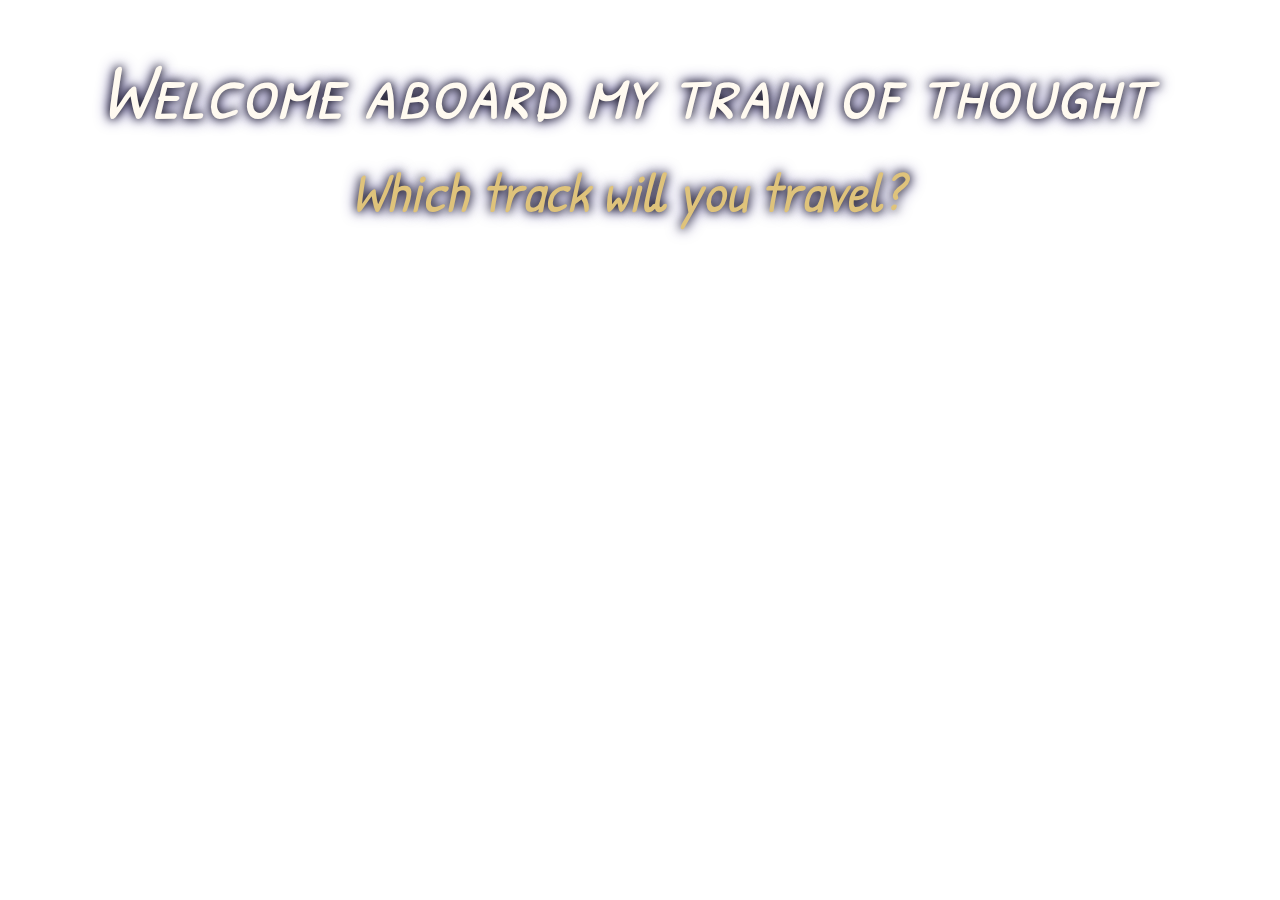
==== index.html @ f539650c "Add files from local client" ====
<!DOCTYPE html>
<html lang="en" dir="ltr">
    <head>
        <meta charset="utf-8">
        <meta name="contactKey" content="width=device-width, initial-scale=1.0">
        <meta http-equiv="Content-Security-Policy" content="upgrade-insecure-requests">
        <title> Welcome </title>
        <link rel="stylesheet" href="css/styles.css">
        <link rel="preconnect" href="https://fonts.googleapis.com">
        <link rel="preconnect" href="https://fonts.gstatic.com" crossorigin>
        <link href="https://fonts.googleapis.com/css2?family=Jaldi:wght@400;700&family=KoHo:ital,wght@0,400;0,500;0,600;1,400;1,500;1,600&family=Patrick+Hand&family=Patrick+Hand+SC&family=Rambla:ital,wght@0,400;0,700;1,400;1,700&display=swap" rel="stylesheet">
    </head>
    
    <body class="homePage">
        <div class="pagetitle">
            <div><h1 class="welcome patrick-hand-sc-regular"> Welcome aboard my train of thought</h1></div>
            <div><h2 class="welcomeSub patrick-hand-regular">Which track will you travel?</h2></div>
        </div>
        <div class="container">
            <div class="imgcard" id="art">
                <a href="art.html"><img class="desktop" src="images/homepage/dreamingsky_title1.jpg" alt="Dreaming Sky - Original art"></a>
                <a href="art.html"><img class="mobile" src="images/mobile/dreamingsky_title1_mobile.jpg" alt="Dreaming Sky - Original art"></a>
                <a href="art.html"><img class="desktop altimage" src="images/homepage/dreamingsky_title2.jpg" alt="Dreaming Sky - Original art-Alternate"></a>
            </div>
            <h1 class="cross">X</h1>
            <div class="imgcard" id="insp">
                <a href="poetry.html"><img class="desktop" src="images/homepage/aiming-to-be-great_title1.png" alt="Aiming to be Great-Original Art"></a>
                <a href="poetry.html"><img class="mobile" src="images/mobile/aiming-to-be-great_title1_mobile.jpg" alt="Aiming to be great - Original art"></a>
                <a href="poetry.html"><img class="desktop altimage" src="images/homepage/aiming-to-be-great_title2.png" alt="Aiming to be Great-Original Art-Alternate"></a>
            </div>
        </div>
        <div class="pagelinks">
            <table class="addlinks">
                <tr>
                    <td><a href="about.html">About</a></td>
                    <td><a href="contact.html">Contact</a></td>
                </tr>
            </table>
        </div>
         
    </body>
</html>
---- css/styles.css ----
/* Universal  Styles*/


                                                /******** Font Classes ********/

.koho-regular {                                 
    font-family: "KoHo", sans-serif;
    font-weight: 400;
    font-style: normal;
}
  
  
.koho-semibold-italic {                                 
    font-family: "KoHo", sans-serif;
    font-weight: 600;
    font-style: italic;
}
  
.rambla-regular {
    font-family: "Rambla", sans-serif;
    font-weight: 400;
    font-style: normal;
}
  
  
.rambla-regular-italic {
    font-family: "Rambla", sans-serif;
    font-weight: 400;
    font-style: italic;
}
  

.jaldi-regular {                                 
    font-family: "Jaldi", sans-serif;
    font-weight: 400;
    font-style: normal;
}
  

.patrick-hand-regular {                        
    font-family: "Patrick Hand", cursive;
    font-weight: 400;
    font-style: normal;
}
  
.patrick-hand-sc-regular {                        
    font-family: "Patrick Hand SC", cursive;
    font-weight: 400;
    font-style: normal;
}
  

                                                /******** Font Sizes ********/  


:root {
    --fs-xxl: 5rem;
    --fs-xl: 4rem;
    --fs-l: 3.5rem;
    --fs-500: 2rem;
    --fs-400: 1.5rem;
    --fs-300: 1.15rem;
    --fs-200: 1.025rem;
    --fs-100: 1rem;
}


                                            /******** Responsiveness / Media Queries ********/  


@media screen and (max-width: 275px) {
    .logo {
        display: none;
    }
}

@media screen and (max-width: 580px) {
    .dropDownMenu {
        left: 2rem;
        width: unset;
    }
    .aboutPage .portrait {
        width: 250px;
    }
}

@media screen and (max-width: 678px) {
    :root {
        --fs-xl: 3.5rem;
    }

    .poetryPage .carousel .list .item .content {
        padding-right: 0;

    }
    .introbody .namecard {
        width: 17.75em;
        height: 7.5em;
        position: absolute;
        bottom: -24.625em;
    }
    .homePage {
        padding-block: 15%;
    }
    .homePage .container {
        margin-block: 10%;
    }
}

@media screen and (max-width: 749px) {

    :root {
        --fs-l: 2rem;
        --fs-300: 1rem;
        
    }
    .homePage .container {
        display: block;
        text-align: center;
    }
    .homePage .imgcard {
        width: 300px;
        height: 240px;
    }

    .homePage .desktop {
        display: none;
    }
    .homePage .mobile {
        display: block;
    }
    .homePage .container h1 {
        position: relative;
        z-index: 5;
        margin-block: -45px;
        left: -2em;
    }
    .contentBox {
        margin: 7em auto;
        text-align: center;
    }
    .aboutPage .portrait {
        object-fit: contain;
    }
    .aboutPage .bio {
        margin: 7.5rem auto;
    }
    .aboutPage .actionButtonBox {
        margin: 0;
        padding: 0;
    }
    .aboutPage .container .actionButton {
        margin: 3rem;
    }
    .poetryPage .poem {
        display: block;
    }
    .poetryPage .poem .column1,
    .poetryPage .poem .column2 {
        width: 100%;
        padding: 0;
    }
    .poetryPage.thumbnail {
        transform: translateX(50px);
    }
    .contactPage .container {
        width: 80%;
    }
}

@media screen and (min-width: 750px) {
    .contactPage .container {
        width: 52%;
    }
}

@media screen and (max-width:992px) {
    .navbar .links{
        display: none;
    }

    .navbar .toggle_btn {
        display: block;
        position: absolute;
        right: 1em;
    }
    .logo {
        position: absolute;
        left: 1em;
    }
    .dropDownMenu{
        display: block;
    }
    .introbody .container {
        margin: 0;
        flex-direction: column;
    }
    .introbody .imghold {
        display: unset;
        width: unset;
        max-width: unset;
        margin: auto 0;
    }
    .introbody .keyhole img {
        margin: 30% auto;
    }
    .introbody .namecard {
        width: 17.75em;
        height: 7.5em;
        position: absolute;
        bottom: -18.625em;
    }
    .introbody .namecard img {
        width: 17.5em;
        height: 7em;
    }
    .artPage .swiper {
        width: 80%;
    }
}

@media screen and (min-width: 993px){

    .navbar .links {
        display: flex;
    }
    .navbar .toggle_btn {
        display: none;
    }
    .dropDownMenu {
        display: none;
    }
    .introbody .container {
        margin: 3.25em 0 0 0;
    }
}

@media screen and (max-width: 1140px) {
    .logo {
        font-size: var(--fs-300);
    }
    .aboutPage .container {
        flex-direction: column;
    }
    .aboutPage .bio {
        margin: 5% auto auto auto;
        text-align: center;
    }
    .aboutPage .actionButtonBox {
        margin: 5% 0;
        padding-block: unset;
    }
    .artPage .window {
        flex-direction: column;
        text-align: center;
        margin: -5em auto 0 auto;
    }
    .artPage .pageHeading {
        position: unset;
    }
    .artPage .swiper {
        margin: 0 auto;
    }
    .artPage .sidetext {
        position: static;
        color: white;
        width: 50%;
        right: 3%;
        top: 28.5%;
        font-size: var(--fs-400);
        margin: 10% auto 15% auto;
    }

}

@media screen and (min-width: 1140px) {
    .artPage .pageHeading {
        position: absolute;
        width: 15%;
        right: 3%;
        top: 13%;
    }
}


@media screen and (max-width: 1400px) {
    :root {
        --fs-500: 1.5rem;
        --fs-400: 1.15rem;
        --fs-300: 1rem;
    }
    .artPage .window {
        margin: 10% auto;
    }
}

@media screen and (min-width: 1400px) {
    .artPage .pageHeading {
        top: 6%;
    }
}


@media screen and (max-width: 1449px) {
    .homePage #insp img {
        animation: enterPage 0.5s 5s ease-in 1 forwards;
    }
    .hompage .cross {
        animation: enterPage 0.5s 3.5s ease-in 1 forwards;
    }
}

@media screen and (min-width: 1450px) {
    .homePage #art{
         animation: slideLeft 8s 3s linear 1 forwards;
    } 
    .homePage .cross {
         animation: enterPage 0.5s 7.3s linear 1 forwards;
    }
    .homePage #insp {
         position: absolute;
         animation: slideRight 4s 7.5s linear 1 forwards;
    } 
    .homePage #insp img {
         animation: enterPage 0.5s 7s ease-in 1 forwards;
    }
 }


                                                /******** Global Elements ********/  


html {
    height: 100%;
}


li {
    list-style: none;
}

 header {
    position: relative;
    padding: 0 2rem;
    backdrop-filter: blur(5px);
    box-shadow: inset 0 0 500px rgba(0, 0, 0, 0.1);
    z-index: 100;
}

.navbar {
    width: 57.5%;
    height: 50px;
    max-width: 1200px;
    margin: 0 auto;
    display: flex;
    align-items: center;
    justify-content: space-between;
    z-index: 100;
}

.logo {
    font-size: var(--fs-500);
    color: azure;
    display: flex;
    align-items: center;
    text-decoration: none;
}

.logo .key-logo {
    margin-right: 5px;
}

.navbar .links {
    gap: 2rem;
    text-shadow: 0 0 10px #000000, 0 0 15px #261b7f;
}

.navbar .toggle_btn {
    color:#ffc738;
    font-size: var(--fs-500);
    cursor: pointer;
}

.navlinks {
    font-size: var(--fs-400);
    text-decoration: none;
    color: #eee;

}

.navlinks:hover {
    color: #ffc738;
}

.active {
    color: #ffc738;
}

.dropDownMenu {
    position: absolute;
    right: 1em;
    top: 60px;
    height: 0;
    background: rgba(255,255,255,0.1);
    backdrop-filter: blur(15px);
    border-radius: 10px;
    overflow: hidden;
    transition: height .2s cubic-bezier(0.175, 0.885, 0.32, 1.275);
}

.dropDownMenu a {
    text-decoration: none;
}

.dropDownMenu.open {
    height: 195px;
}

.dropDownMenu li {
    padding: 0.75em;
    display: flex;
    align-items: center;
    justify-content: center;
}

.dropDownMenu .actionButton {
    width: 6em;
    height: 2em;
    font-size: var(--fs-100);
}

.actionButton {
    display: flex;
    width: 8em;
    height: 3em;
    border-radius: 50px;
    background: rgb(255 255 255 / 80%);
    border-top-color: #cecdcba6;
    border-right-color: #000000;
    border-bottom-color: #000000;
    border-left-color: #cecdcba6;
    font-size: var(--fs-300);
    color: black;
    font-weight: bold;
    justify-content: center;
    align-items: center;
}

.actionButton:hover {
    color: #fff;
    background-color: #ffc738;
    border-top-color: #ffe298;
    border-left-color: #ffe298;
}

body {
    display: flex;
    font-family: Verdana , Arial, sans-serif;
    flex-direction: column;
    min-height: 80vh;
    height: 100%;
}

.pageHeading {
    font-weight: 100;
    font-style: normal;
    font-size:var(--fs-l);
    color: white;
    margin: 5rem auto;
}

.container {
    display: flex;
    align-items: center;
    font-size: var(--fs-400);
    margin: auto;
    padding: 1.5em;
    color: azure;
    width: 100%;
    height: fit-content;
}

.contentBox {
    width: 55.5%;
    margin: 0 auto;
    padding: 0;
}

footer {
    background-color: rgb(0,0,30);
    color: #fff;
    width: 100%;
    min-height: 10vh;
    margin-top: auto;
    display: flex;
    align-items: flex-end;
    justify-content: space-between;
}

footer .resources {
    margin-block: 0.5em;
}

footer .footer-title {
    margin: 0;
}

footer .credits a{
    color: #f8f8f8;
    font-size: .9rem;
}


.footerLinks {
    display: flex;
    justify-content: end;
    padding-inline: 10px;
}

.socials {
    display: flex;
    padding: 0;
    gap: 15px;
}

.socials li img {
    background-color: #fff;
    height: 30px;
    width: 30px;
}


                                                /******** Home Page ********/  


.homePage {
    width: 98%;
    text-align: center;
    align-content: center;
    display: grid;
    background: url(../images/homepage/railwaySplit-shadow.png);
    background-repeat: no-repeat;
    background-position: center;
    background-attachment: fixed;
    background-size: cover;
    margin: 0;
}

.pagetitle {
    display: grid;
    text-align: center;
    color: aliceblue;
}

.welcome {
    margin: auto;
    font-size: var(--fs-xxl);
    color: floralwhite;
    text-shadow: 0 0 10px #000000, 0 0 15px #261b7f;
    font-weight: 500;
    font-style: italic;

}

.welcomeSub {
    margin-block: 10px;
    font-size: var(--fs-l);
    color: rgb(223 195 123);
    text-shadow: 0 0 10px #000000, 0 0 15px #261b7f;
    font-weight: 400;
    font-style: italic;
}

.homePage .container {
    position: relative;
    justify-content: space-around;
    width: 92%;
    height: 60vh;
}

.imgcard {
    width: 300px;
    height: 400px;
    position: relative;
    display: inline-block;
    transition-duration: 5ms;
}

.imgcard .altimage {
    display: none;
    position: absolute;
    top: 0;
    left: 0;
    z-index: 99;
    transition-duration: 5ms;
}

.imgcard:hover .altimage {
    display: inline-block;
}

@keyframes enterPage {
    0% {
        opacity: 0; 
    }
    100% {
        opacity: 1;
    }
}

.imgcard #art {
    height: 400px;
    width:300px;
    background: url("Project 4\images\WelcomePage\dreamingsky_title1.png");
}

#art {
    z-index: 3;
}

 #art img {
    opacity: 0;
    animation: enterPage 0.5s 2s ease-in 1 forwards;
}

@keyframes slideLeft {
    30%{
        transform: translateX(-147.85%);
    }
    90%{
        box-shadow: 20px -15px 20px 5px rgba(0,0,0,0);
        transform: translateX(-147.85%);
    }
    100% {
        box-shadow: 20px -15px 20px 5px rgba(0,0,0,0.6);
        transform: translateX(-147.85%);
    }
}

.homePage .cross {
    opacity: 0;
    font-size: var(--fs-xxl);
    color: #000000;
    position: absolute;
}

.imgcard #insp {
    height: 400px;
    width:300px;
    background: url("Project 4\images\WelcomePage\Aiming to be great_title1.png");
}

#insp {
    z-index: 2;
}

 #insp img {
    opacity: 0;
}

@keyframes slideRight {
    50%{
        transform: translateX(147.85%)
    }
    75% {
        box-shadow: -20px -15px 20px 5px rgba(0,0,0,0.0);
        transform: translateX(147.85%);
    }
    100% {
        box-shadow: -20px -15px 20px 5px rgba(0,0,0,0.6);
        transform: translateX(147.85%);
    }
}

.addlinks {
    opacity: 0;
    display: flex;
    justify-content: center;
    font-size: var(--fs-500);
    animation: enterPage 1s 10s ease-in 1 forwards;
}

.addlinks tr {
    display: flex;
    gap: 20px;
}

.addlinks a {
    text-shadow: 0 0 10px rgb(0,0,0);
    color: azure;
}

.addlinks a:hover {
    color: #ffc738;
}

.mobile {
    display: none;
}

                                                /******** Art Gallery ********/  


.artPage {
    margin: 0;
    box-sizing: border-box;
    background: url(../images/art/bgimage.jpeg);
    background-color: #2d3234;
    background-repeat: no-repeat;
    background-position: center;
    background-attachment: fixed;
    background-size: cover;
}
 
.window {
    display: flex;
    justify-content: center;
    width: 100%;
    margin: 1em auto;
}
 
.swiper{
    width: 55%;
    height: -webkit-fill-available;
    margin: 2em auto;
}
 
.swiper-slide {
    flex-shrink: 0;
    height: 100%;
    position: relative;
    transition-property: transform;
    overflow: hidden;
}
 
.swiper-slide img {
    width: inherit;
    height: inherit;
    object-fit: contain;
}
 
.sidetext {
    position: absolute;
    color: white;
    width: 15%;
    right: 3%;
    bottom: 24.5%;
    font-size: var(--fs-300);
}
                                                

                                                /******** About Page ********/  


.aboutPage {
    margin: 0;
    box-sizing: border-box;
    background: url(../images/about/officeplaza-bg.jpg);
    background-color: #2d3234;
    background-repeat: no-repeat;
    background-position: center;
    background-attachment: fixed;
    background-size: cover;
}

.aboutPage .contentBox {
    width: 55.5%;
    margin: 0 auto 10%;
    padding: 0;
}

.aboutPage .container {
    border: 1px solid;
    padding: 1em;
}

.infoColumn {
    display: flex;
    flex-direction: column;
}

.bio {
    margin: 0 auto auto 15%;
    box-shadow: inset 0 300px 150px 0 rgba(0,0,0,0.35);
    height: 286px;
    overflow: auto;
}

.bio::-webkit-scrollbar {
    width: .5em;
}

.bio::-webkit-scrollbar-track {
    background: rgba(255, 255, 255, 0);
    margin-block: 0.5em;
    border: .1em solid transparent;
    background-clip: content-box;
}

.bio::-webkit-scrollbar-thumb {
    background: transparent;
    border-radius: 100vw;
}

.bio:hover::-webkit-scrollbar-thumb {
    background: rgba(255, 255, 255,.6);
}

.bio p {
    color: white;
    margin: 0 0 auto 0;
    font-size: var(--fs-300);}

.actionButtonBox {
    margin: 5% 0 0 9%;
    display: flex;
    justify-content: center;
    padding-block: 15% 5%;
}

.actionButtonBox a {
    text-decoration: none;
}
                                                
                                                


                                                /******** Contact Page ********/ 


.contactPage {
    margin: 0;
    box-sizing: border-box;
    background: url(../images/contact/miamiskyline-dark.jpg);
    background-color: #2d3234;
    background-repeat: no-repeat;
    background-position: center;
    background-attachment: fixed;
    background-size: cover;
}

.contactPage .container {
    border: 1px solid;
    align-items: unset;
    margin-bottom: 5%;
    justify-content: center;
}

.contactPage .container h2 {
    display: flex;
    justify-content: flex-end;
}

.businessCard {
    width: max-content;
    background-color: rgb(255,255,255,0.15);
    font-size: var(--fs-100);
    display: flex;
    padding: 1em;
    justify-content: space-between;
}

.businessCard li {
    margin-block: 10%
}

#final-li {
    margin-block: 10% 5%;
}

.inquiry {
    font-weight: 550;
}

.adColumn {
    width: 50%;
    border-right: 1px solid black;
}

.headline {
    font-weight: 600;
    padding-left: .625rem;
    font-size: var(--fs-400);
    margin-block: 5% 11%;
}

.services {
    padding: 0 .625rem;
    text-shadow: 0 0 10px rgba(0,0,0,.8);
}

.actionbox-holder {
        padding-inline: 10px;
        background-color: rgb(223 195 123 / 50%);
        padding-block: 10px;
        width: 85%;
}


.actionbox p {
    margin: 0;
    font-size: var(--fs-300);
}

.actionbox h4 {
    margin: 0;
    font-weight: 100;
}

.actionbox a {
    color: #000;
    font-weight: bold;
}

.contactColumn {
    height: 100%;
    align-self: center;
    display: flex;
    flex-direction: column;
    justify-content: space-between;
    width: min-content;
}

.contactMethods {
    padding-left: 25px;
}

.form-box {
    display: flex;
    justify-content: end;
    width: 100%;
}

.form-container {
    width: 100%;
}

.contact-form {
    display: flex;
    flex-direction: column;
    align-items: end;
}

.contact-inputs {
    margin-top: 1.5em;
}

.contact-submitbtn {
    margin-top: -22px;
}

.contactMethods ul {
    padding: 0;
    text-align: end;
    text-shadow: 0 0 10px rgba(0,0,0,.8);
    font-size: var(--fs-300);
}
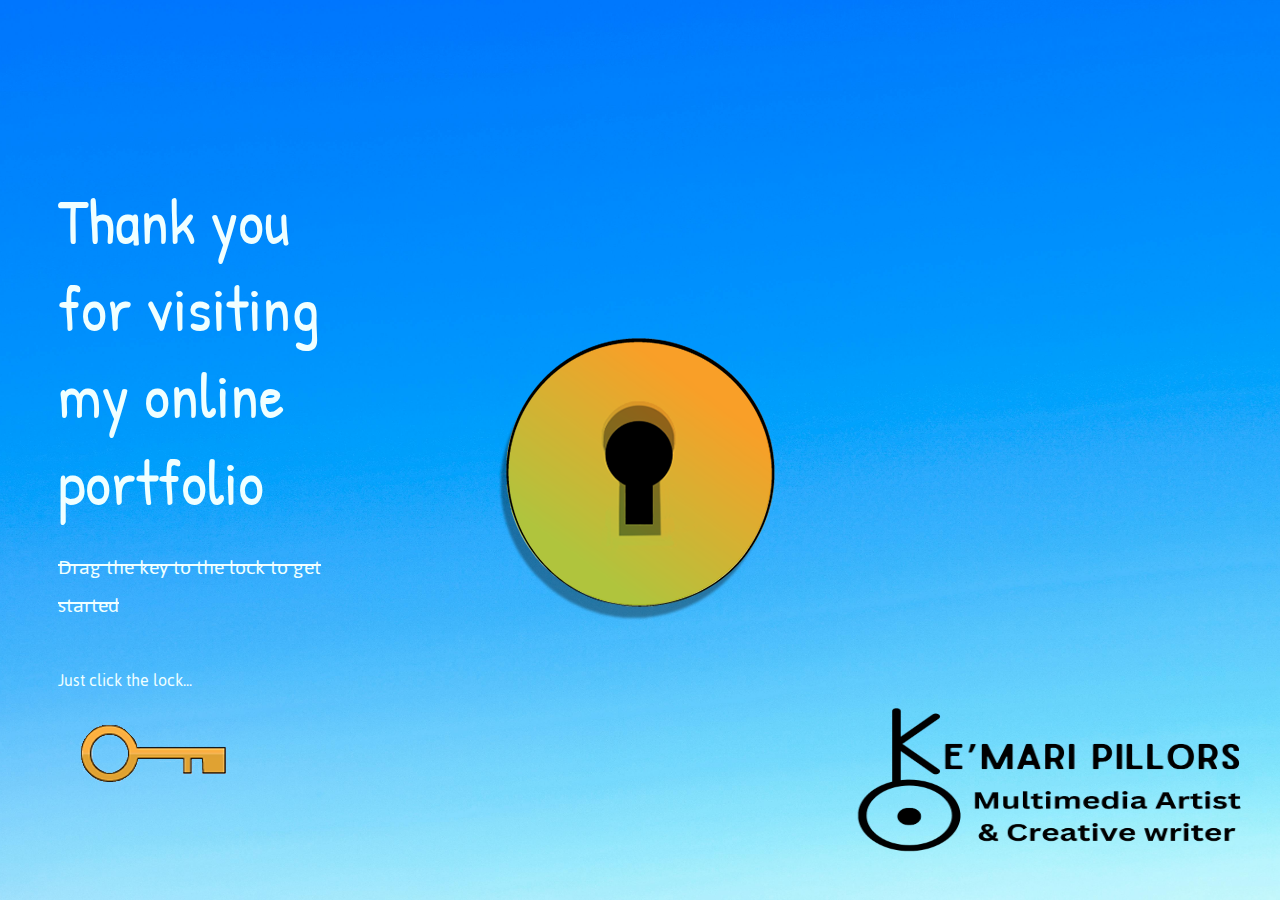
==== commit 41209796: "Update html files" ====
--- a/index.html
+++ b/index.html
@@ -4,39 +4,31 @@
         <meta charset="utf-8">
         <meta name="contactKey" content="width=device-width, initial-scale=1.0">
         <meta http-equiv="Content-Security-Policy" content="upgrade-insecure-requests">
-        <title> Welcome </title>
+        <title>Peek Inside👁️</title>
         <link rel="stylesheet" href="css/styles.css">
+        <link rel="stylesheet" href="css/intro.css">
         <link rel="preconnect" href="https://fonts.googleapis.com">
         <link rel="preconnect" href="https://fonts.gstatic.com" crossorigin>
         <link href="https://fonts.googleapis.com/css2?family=Jaldi:wght@400;700&family=KoHo:ital,wght@0,400;0,500;0,600;1,400;1,500;1,600&family=Patrick+Hand&family=Patrick+Hand+SC&family=Rambla:ital,wght@0,400;0,700;1,400;1,700&display=swap" rel="stylesheet">
     </head>
     
-    <body class="homePage">
-        <div class="pagetitle">
-            <div><h1 class="welcome patrick-hand-sc-regular"> Welcome aboard my train of thought</h1></div>
-            <div><h2 class="welcomeSub patrick-hand-regular">Which track will you travel?</h2></div>
+    <body class="introbody">
+        <div class="container">
+            <div class="imghold">
+                <h1 class="introheadline patrick-hand-regular">Thank you for visiting my online portfolio</h1>
+                <h3 class="introsubline jaldi-regular">Drag the key to the lock to get started</h3>
+                <p class="temp-msg jaldi-regular">Just click the lock... <br></p>
+                <div><img class= "decoy" src="images/intro/outlined-key.png" alt="a-key"></div>
+            </div>
+            <a class="keyhole" href="home.html"><img class="introbgimg" src="images/intro/keyhole-graphic.png" alt="keyhole"></a>
+            <div style="min-width: 25%;"></div>
         </div>
-        <div class="container">
-            <div class="imgcard" id="art">
-                <a href="art.html"><img class="desktop" src="images/homepage/dreamingsky_title1.jpg" alt="Dreaming Sky - Original art"></a>
-                <a href="art.html"><img class="mobile" src="images/mobile/dreamingsky_title1_mobile.jpg" alt="Dreaming Sky - Original art"></a>
-                <a href="art.html"><img class="desktop altimage" src="images/homepage/dreamingsky_title2.jpg" alt="Dreaming Sky - Original art-Alternate"></a>
-            </div>
-            <h1 class="cross">X</h1>
-            <div class="imgcard" id="insp">
-                <a href="poetry.html"><img class="desktop" src="images/homepage/aiming-to-be-great_title1.png" alt="Aiming to be Great-Original Art"></a>
-                <a href="poetry.html"><img class="mobile" src="images/mobile/aiming-to-be-great_title1_mobile.jpg" alt="Aiming to be great - Original art"></a>
-                <a href="poetry.html"><img class="desktop altimage" src="images/homepage/aiming-to-be-great_title2.png" alt="Aiming to be Great-Original Art-Alternate"></a>
+        <div class="namecard-container">
+            <div class="namecard">
+                <img class="name" src="images/intro/kppics/name-frame.png" alt="KeMari-Pillors-multimedia-artist-and-creative-writer">
+                <img class="key" src="images/intro/kppics/key-k.png" alt="Key">
             </div>
         </div>
-        <div class="pagelinks">
-            <table class="addlinks">
-                <tr>
-                    <td><a href="about.html">About</a></td>
-                    <td><a href="contact.html">Contact</a></td>
-                </tr>
-            </table>
-        </div>
-         
     </body>
-</html>+</html>
+
--- a/css/styles.css
+++ b/css/styles.css
@@ -1,958 +1,958 @@
-
-                                                            /* Universal  Styles*/
-
-
-                                                /******** Font Classes ********/
-
-.koho-regular {                                 
-    font-family: "KoHo", sans-serif;
-    font-weight: 400;
-    font-style: normal;
-}
-  
-  
-.koho-semibold-italic {                                 
-    font-family: "KoHo", sans-serif;
-    font-weight: 600;
-    font-style: italic;
-}
-  
-.rambla-regular {
-    font-family: "Rambla", sans-serif;
-    font-weight: 400;
-    font-style: normal;
-}
-  
-  
-.rambla-regular-italic {
-    font-family: "Rambla", sans-serif;
-    font-weight: 400;
-    font-style: italic;
-}
-  
-
-.jaldi-regular {                                 
-    font-family: "Jaldi", sans-serif;
-    font-weight: 400;
-    font-style: normal;
-}
-  
-
-.patrick-hand-regular {                        
-    font-family: "Patrick Hand", cursive;
-    font-weight: 400;
-    font-style: normal;
-}
-  
-.patrick-hand-sc-regular {                        
-    font-family: "Patrick Hand SC", cursive;
-    font-weight: 400;
-    font-style: normal;
-}
-  
-
-                                                /******** Font Sizes ********/  
-
-
-:root {
-    --fs-xxl: 5rem;
-    --fs-xl: 4rem;
-    --fs-l: 3.5rem;
-    --fs-500: 2rem;
-    --fs-400: 1.5rem;
-    --fs-300: 1.15rem;
-    --fs-200: 1.025rem;
-    --fs-100: 1rem;
-}
-
-
-                                            /******** Responsiveness / Media Queries ********/  
-
-
-@media screen and (max-width: 275px) {
-    .logo {
-        display: none;
-    }
-}
-
-@media screen and (max-width: 580px) {
-    .dropDownMenu {
-        left: 2rem;
-        width: unset;
-    }
-    .aboutPage .portrait {
-        width: 250px;
-    }
-}
-
-@media screen and (max-width: 678px) {
-    :root {
-        --fs-xl: 3.5rem;
-    }
-
-    .poetryPage .carousel .list .item .content {
-        padding-right: 0;
-
-    }
-    .introbody .namecard {
-        width: 17.75em;
-        height: 7.5em;
-        position: absolute;
-        bottom: -24.625em;
-    }
-    .homePage {
-        padding-block: 15%;
-    }
-    .homePage .container {
-        margin-block: 10%;
-    }
-}
-
-@media screen and (max-width: 749px) {
-
-    :root {
-        --fs-l: 2rem;
-        --fs-300: 1rem;
-        
-    }
-    .homePage .container {
-        display: block;
-        text-align: center;
-    }
-    .homePage .imgcard {
-        width: 300px;
-        height: 240px;
-    }
-
-    .homePage .desktop {
-        display: none;
-    }
-    .homePage .mobile {
-        display: block;
-    }
-    .homePage .container h1 {
-        position: relative;
-        z-index: 5;
-        margin-block: -45px;
-        left: -2em;
-    }
-    .contentBox {
-        margin: 7em auto;
-        text-align: center;
-    }
-    .aboutPage .portrait {
-        object-fit: contain;
-    }
-    .aboutPage .bio {
-        margin: 7.5rem auto;
-    }
-    .aboutPage .actionButtonBox {
-        margin: 0;
-        padding: 0;
-    }
-    .aboutPage .container .actionButton {
-        margin: 3rem;
-    }
-    .poetryPage .poem {
-        display: block;
-    }
-    .poetryPage .poem .column1,
-    .poetryPage .poem .column2 {
-        width: 100%;
-        padding: 0;
-    }
-    .poetryPage.thumbnail {
-        transform: translateX(50px);
-    }
-    .contactPage .container {
-        width: 80%;
-    }
-}
-
-@media screen and (min-width: 750px) {
-    .contactPage .container {
-        width: 52%;
-    }
-}
-
-@media screen and (max-width:992px) {
-    .navbar .links{
-        display: none;
-    }
-
-    .navbar .toggle_btn {
-        display: block;
-        position: absolute;
-        right: 1em;
-    }
-    .logo {
-        position: absolute;
-        left: 1em;
-    }
-    .dropDownMenu{
-        display: block;
-    }
-    .introbody .container {
-        margin: 0;
-        flex-direction: column;
-    }
-    .introbody .imghold {
-        display: unset;
-        width: unset;
-        max-width: unset;
-        margin: auto 0;
-    }
-    .introbody .keyhole img {
-        margin: 30% auto;
-    }
-    .introbody .namecard {
-        width: 17.75em;
-        height: 7.5em;
-        position: absolute;
-        bottom: -18.625em;
-    }
-    .introbody .namecard img {
-        width: 17.5em;
-        height: 7em;
-    }
-    .artPage .swiper {
-        width: 80%;
-    }
-}
-
-@media screen and (min-width: 993px){
-
-    .navbar .links {
-        display: flex;
-    }
-    .navbar .toggle_btn {
-        display: none;
-    }
-    .dropDownMenu {
-        display: none;
-    }
-    .introbody .container {
-        margin: 3.25em 0 0 0;
-    }
-}
-
-@media screen and (max-width: 1140px) {
-    .logo {
-        font-size: var(--fs-300);
-    }
-    .aboutPage .container {
-        flex-direction: column;
-    }
-    .aboutPage .bio {
-        margin: 5% auto auto auto;
-        text-align: center;
-    }
-    .aboutPage .actionButtonBox {
-        margin: 5% 0;
-        padding-block: unset;
-    }
-    .artPage .window {
-        flex-direction: column;
-        text-align: center;
-        margin: -5em auto 0 auto;
-    }
-    .artPage .pageHeading {
-        position: unset;
-    }
-    .artPage .swiper {
-        margin: 0 auto;
-    }
-    .artPage .sidetext {
-        position: static;
-        color: white;
-        width: 50%;
-        right: 3%;
-        top: 28.5%;
-        font-size: var(--fs-400);
-        margin: 10% auto 15% auto;
-    }
-
-}
-
-@media screen and (min-width: 1140px) {
-    .artPage .pageHeading {
-        position: absolute;
-        width: 15%;
-        right: 3%;
-        top: 13%;
-    }
-}
-
-
-@media screen and (max-width: 1400px) {
-    :root {
-        --fs-500: 1.5rem;
-        --fs-400: 1.15rem;
-        --fs-300: 1rem;
-    }
-    .artPage .window {
-        margin: 10% auto;
-    }
-}
-
-@media screen and (min-width: 1400px) {
-    .artPage .pageHeading {
-        top: 6%;
-    }
-}
-
-
-@media screen and (max-width: 1449px) {
-    .homePage #insp img {
-        animation: enterPage 0.5s 5s ease-in 1 forwards;
-    }
-    .hompage .cross {
-        animation: enterPage 0.5s 3.5s ease-in 1 forwards;
-    }
-}
-
-@media screen and (min-width: 1450px) {
-    .homePage #art{
-         animation: slideLeft 8s 3s linear 1 forwards;
-    } 
-    .homePage .cross {
-         animation: enterPage 0.5s 7.3s linear 1 forwards;
-    }
-    .homePage #insp {
-         position: absolute;
-         animation: slideRight 4s 7.5s linear 1 forwards;
-    } 
-    .homePage #insp img {
-         animation: enterPage 0.5s 7s ease-in 1 forwards;
-    }
- }
-
-
-                                                /******** Global Elements ********/  
-
-
-html {
-    height: 100%;
-}
-
-
-li {
-    list-style: none;
-}
-
- header {
-    position: relative;
-    padding: 0 2rem;
-    backdrop-filter: blur(5px);
-    box-shadow: inset 0 0 500px rgba(0, 0, 0, 0.1);
-    z-index: 100;
-}
-
-.navbar {
-    width: 57.5%;
-    height: 50px;
-    max-width: 1200px;
-    margin: 0 auto;
-    display: flex;
-    align-items: center;
-    justify-content: space-between;
-    z-index: 100;
-}
-
-.logo {
-    font-size: var(--fs-500);
-    color: azure;
-    display: flex;
-    align-items: center;
-    text-decoration: none;
-}
-
-.logo .key-logo {
-    margin-right: 5px;
-}
-
-.navbar .links {
-    gap: 2rem;
-    text-shadow: 0 0 10px #000000, 0 0 15px #261b7f;
-}
-
-.navbar .toggle_btn {
-    color:#ffc738;
-    font-size: var(--fs-500);
-    cursor: pointer;
-}
-
-.navlinks {
-    font-size: var(--fs-400);
-    text-decoration: none;
-    color: #eee;
-
-}
-
-.navlinks:hover {
-    color: #ffc738;
-}
-
-.active {
-    color: #ffc738;
-}
-
-.dropDownMenu {
-    position: absolute;
-    right: 1em;
-    top: 60px;
-    height: 0;
-    background: rgba(255,255,255,0.1);
-    backdrop-filter: blur(15px);
-    border-radius: 10px;
-    overflow: hidden;
-    transition: height .2s cubic-bezier(0.175, 0.885, 0.32, 1.275);
-}
-
-.dropDownMenu a {
-    text-decoration: none;
-}
-
-.dropDownMenu.open {
-    height: 195px;
-}
-
-.dropDownMenu li {
-    padding: 0.75em;
-    display: flex;
-    align-items: center;
-    justify-content: center;
-}
-
-.dropDownMenu .actionButton {
-    width: 6em;
-    height: 2em;
-    font-size: var(--fs-100);
-}
-
-.actionButton {
-    display: flex;
-    width: 8em;
-    height: 3em;
-    border-radius: 50px;
-    background: rgb(255 255 255 / 80%);
-    border-top-color: #cecdcba6;
-    border-right-color: #000000;
-    border-bottom-color: #000000;
-    border-left-color: #cecdcba6;
-    font-size: var(--fs-300);
-    color: black;
-    font-weight: bold;
-    justify-content: center;
-    align-items: center;
-}
-
-.actionButton:hover {
-    color: #fff;
-    background-color: #ffc738;
-    border-top-color: #ffe298;
-    border-left-color: #ffe298;
-}
-
-body {
-    display: flex;
-    font-family: Verdana , Arial, sans-serif;
-    flex-direction: column;
-    min-height: 80vh;
-    height: 100%;
-}
-
-.pageHeading {
-    font-weight: 100;
-    font-style: normal;
-    font-size:var(--fs-l);
-    color: white;
-    margin: 5rem auto;
-}
-
-.container {
-    display: flex;
-    align-items: center;
-    font-size: var(--fs-400);
-    margin: auto;
-    padding: 1.5em;
-    color: azure;
-    width: 100%;
-    height: fit-content;
-}
-
-.contentBox {
-    width: 55.5%;
-    margin: 0 auto;
-    padding: 0;
-}
-
-footer {
-    background-color: rgb(0,0,30);
-    color: #fff;
-    width: 100%;
-    min-height: 10vh;
-    margin-top: auto;
-    display: flex;
-    align-items: flex-end;
-    justify-content: space-between;
-}
-
-footer .resources {
-    margin-block: 0.5em;
-}
-
-footer .footer-title {
-    margin: 0;
-}
-
-footer .credits a{
-    color: #f8f8f8;
-    font-size: .9rem;
-}
-
-
-.footerLinks {
-    display: flex;
-    justify-content: end;
-    padding-inline: 10px;
-}
-
-.socials {
-    display: flex;
-    padding: 0;
-    gap: 15px;
-}
-
-.socials li img {
-    background-color: #fff;
-    height: 30px;
-    width: 30px;
-}
-
-
-                                                /******** Home Page ********/  
-
-
-.homePage {
-    width: 98%;
-    text-align: center;
-    align-content: center;
-    display: grid;
-    background: url(../images/homepage/railwaySplit-shadow.png);
-    background-repeat: no-repeat;
-    background-position: center;
-    background-attachment: fixed;
-    background-size: cover;
-    margin: 0;
-}
-
-.pagetitle {
-    display: grid;
-    text-align: center;
-    color: aliceblue;
-}
-
-.welcome {
-    margin: auto;
-    font-size: var(--fs-xxl);
-    color: floralwhite;
-    text-shadow: 0 0 10px #000000, 0 0 15px #261b7f;
-    font-weight: 500;
-    font-style: italic;
-
-}
-
-.welcomeSub {
-    margin-block: 10px;
-    font-size: var(--fs-l);
-    color: rgb(223 195 123);
-    text-shadow: 0 0 10px #000000, 0 0 15px #261b7f;
-    font-weight: 400;
-    font-style: italic;
-}
-
-.homePage .container {
-    position: relative;
-    justify-content: space-around;
-    width: 92%;
-    height: 60vh;
-}
-
-.imgcard {
-    width: 300px;
-    height: 400px;
-    position: relative;
-    display: inline-block;
-    transition-duration: 5ms;
-}
-
-.imgcard .altimage {
-    display: none;
-    position: absolute;
-    top: 0;
-    left: 0;
-    z-index: 99;
-    transition-duration: 5ms;
-}
-
-.imgcard:hover .altimage {
-    display: inline-block;
-}
-
-@keyframes enterPage {
-    0% {
-        opacity: 0; 
-    }
-    100% {
-        opacity: 1;
-    }
-}
-
-.imgcard #art {
-    height: 400px;
-    width:300px;
-    background: url("Project 4\images\WelcomePage\dreamingsky_title1.png");
-}
-
-#art {
-    z-index: 3;
-}
-
- #art img {
-    opacity: 0;
-    animation: enterPage 0.5s 2s ease-in 1 forwards;
-}
-
-@keyframes slideLeft {
-    30%{
-        transform: translateX(-147.85%);
-    }
-    90%{
-        box-shadow: 20px -15px 20px 5px rgba(0,0,0,0);
-        transform: translateX(-147.85%);
-    }
-    100% {
-        box-shadow: 20px -15px 20px 5px rgba(0,0,0,0.6);
-        transform: translateX(-147.85%);
-    }
-}
-
-.homePage .cross {
-    opacity: 0;
-    font-size: var(--fs-xxl);
-    color: #000000;
-    position: absolute;
-}
-
-.imgcard #insp {
-    height: 400px;
-    width:300px;
-    background: url("Project 4\images\WelcomePage\Aiming to be great_title1.png");
-}
-
-#insp {
-    z-index: 2;
-}
-
- #insp img {
-    opacity: 0;
-}
-
-@keyframes slideRight {
-    50%{
-        transform: translateX(147.85%)
-    }
-    75% {
-        box-shadow: -20px -15px 20px 5px rgba(0,0,0,0.0);
-        transform: translateX(147.85%);
-    }
-    100% {
-        box-shadow: -20px -15px 20px 5px rgba(0,0,0,0.6);
-        transform: translateX(147.85%);
-    }
-}
-
-.addlinks {
-    opacity: 0;
-    display: flex;
-    justify-content: center;
-    font-size: var(--fs-500);
-    animation: enterPage 1s 10s ease-in 1 forwards;
-}
-
-.addlinks tr {
-    display: flex;
-    gap: 20px;
-}
-
-.addlinks a {
-    text-shadow: 0 0 10px rgb(0,0,0);
-    color: azure;
-}
-
-.addlinks a:hover {
-    color: #ffc738;
-}
-
-.mobile {
-    display: none;
-}
-
-                                                /******** Art Gallery ********/  
-
-
-.artPage {
-    margin: 0;
-    box-sizing: border-box;
-    background: url(../images/art/bgimage.jpeg);
-    background-color: #2d3234;
-    background-repeat: no-repeat;
-    background-position: center;
-    background-attachment: fixed;
-    background-size: cover;
-}
- 
-.window {
-    display: flex;
-    justify-content: center;
-    width: 100%;
-    margin: 1em auto;
-}
- 
-.swiper{
-    width: 55%;
-    height: -webkit-fill-available;
-    margin: 2em auto;
-}
- 
-.swiper-slide {
-    flex-shrink: 0;
-    height: 100%;
-    position: relative;
-    transition-property: transform;
-    overflow: hidden;
-}
- 
-.swiper-slide img {
-    width: inherit;
-    height: inherit;
-    object-fit: contain;
-}
- 
-.sidetext {
-    position: absolute;
-    color: white;
-    width: 15%;
-    right: 3%;
-    bottom: 24.5%;
-    font-size: var(--fs-300);
-}
-                                                
-
-                                                /******** About Page ********/  
-
-
-.aboutPage {
-    margin: 0;
-    box-sizing: border-box;
-    background: url(../images/about/officeplaza-bg.jpg);
-    background-color: #2d3234;
-    background-repeat: no-repeat;
-    background-position: center;
-    background-attachment: fixed;
-    background-size: cover;
-}
-
-.aboutPage .contentBox {
-    width: 55.5%;
-    margin: 0 auto 10%;
-    padding: 0;
-}
-
-.aboutPage .container {
-    border: 1px solid;
-    padding: 1em;
-}
-
-.infoColumn {
-    display: flex;
-    flex-direction: column;
-}
-
-.bio {
-    margin: 0 auto auto 15%;
-    box-shadow: inset 0 300px 150px 0 rgba(0,0,0,0.35);
-    height: 286px;
-    overflow: auto;
-}
-
-.bio::-webkit-scrollbar {
-    width: .5em;
-}
-
-.bio::-webkit-scrollbar-track {
-    background: rgba(255, 255, 255, 0);
-    margin-block: 0.5em;
-    border: .1em solid transparent;
-    background-clip: content-box;
-}
-
-.bio::-webkit-scrollbar-thumb {
-    background: transparent;
-    border-radius: 100vw;
-}
-
-.bio:hover::-webkit-scrollbar-thumb {
-    background: rgba(255, 255, 255,.6);
-}
-
-.bio p {
-    color: white;
-    margin: 0 0 auto 0;
-    font-size: var(--fs-300);}
-
-.actionButtonBox {
-    margin: 5% 0 0 9%;
-    display: flex;
-    justify-content: center;
-    padding-block: 15% 5%;
-}
-
-.actionButtonBox a {
-    text-decoration: none;
-}
-                                                
-                                                
-
-
-                                                /******** Contact Page ********/ 
-
-
-.contactPage {
-    margin: 0;
-    box-sizing: border-box;
-    background: url(../images/contact/miamiskyline-dark.jpg);
-    background-color: #2d3234;
-    background-repeat: no-repeat;
-    background-position: center;
-    background-attachment: fixed;
-    background-size: cover;
-}
-
-.contactPage .container {
-    border: 1px solid;
-    align-items: unset;
-    margin-bottom: 5%;
-    justify-content: center;
-}
-
-.contactPage .container h2 {
-    display: flex;
-    justify-content: flex-end;
-}
-
-.businessCard {
-    width: max-content;
-    background-color: rgb(255,255,255,0.15);
-    font-size: var(--fs-100);
-    display: flex;
-    padding: 1em;
-    justify-content: space-between;
-}
-
-.businessCard li {
-    margin-block: 10%
-}
-
-#final-li {
-    margin-block: 10% 5%;
-}
-
-.inquiry {
-    font-weight: 550;
-}
-
-.adColumn {
-    width: 50%;
-    border-right: 1px solid black;
-}
-
-.headline {
-    font-weight: 600;
-    padding-left: .625rem;
-    font-size: var(--fs-400);
-    margin-block: 5% 11%;
-}
-
-.services {
-    padding: 0 .625rem;
-    text-shadow: 0 0 10px rgba(0,0,0,.8);
-}
-
-.actionbox-holder {
-        padding-inline: 10px;
-        background-color: rgb(223 195 123 / 50%);
-        padding-block: 10px;
-        width: 85%;
-}
-
-
-.actionbox p {
-    margin: 0;
-    font-size: var(--fs-300);
-}
-
-.actionbox h4 {
-    margin: 0;
-    font-weight: 100;
-}
-
-.actionbox a {
-    color: #000;
-    font-weight: bold;
-}
-
-.contactColumn {
-    height: 100%;
-    align-self: center;
-    display: flex;
-    flex-direction: column;
-    justify-content: space-between;
-    width: min-content;
-}
-
-.contactMethods {
-    padding-left: 25px;
-}
-
-.form-box {
-    display: flex;
-    justify-content: end;
-    width: 100%;
-}
-
-.form-container {
-    width: 100%;
-}
-
-.contact-form {
-    display: flex;
-    flex-direction: column;
-    align-items: end;
-}
-
-.contact-inputs {
-    margin-top: 1.5em;
-}
-
-.contact-submitbtn {
-    margin-top: -22px;
-}
-
-.contactMethods ul {
-    padding: 0;
-    text-align: end;
-    text-shadow: 0 0 10px rgba(0,0,0,.8);
-    font-size: var(--fs-300);
+
+                                                            /* Universal  Styles*/
+
+
+                                                /******** Font Classes ********/
+
+.koho-regular {                                 
+    font-family: "KoHo", sans-serif;
+    font-weight: 400;
+    font-style: normal;
+}
+  
+  
+.koho-semibold-italic {                                 
+    font-family: "KoHo", sans-serif;
+    font-weight: 600;
+    font-style: italic;
+}
+  
+.rambla-regular {
+    font-family: "Rambla", sans-serif;
+    font-weight: 400;
+    font-style: normal;
+}
+  
+  
+.rambla-regular-italic {
+    font-family: "Rambla", sans-serif;
+    font-weight: 400;
+    font-style: italic;
+}
+  
+
+.jaldi-regular {                                 
+    font-family: "Jaldi", sans-serif;
+    font-weight: 400;
+    font-style: normal;
+}
+  
+
+.patrick-hand-regular {                        
+    font-family: "Patrick Hand", cursive;
+    font-weight: 400;
+    font-style: normal;
+}
+  
+.patrick-hand-sc-regular {                        
+    font-family: "Patrick Hand SC", cursive;
+    font-weight: 400;
+    font-style: normal;
+}
+  
+
+                                                /******** Font Sizes ********/  
+
+
+:root {
+    --fs-xxl: 5rem;
+    --fs-xl: 4rem;
+    --fs-l: 3.5rem;
+    --fs-500: 2rem;
+    --fs-400: 1.5rem;
+    --fs-300: 1.15rem;
+    --fs-200: 1.025rem;
+    --fs-100: 1rem;
+}
+
+
+                                            /******** Responsiveness / Media Queries ********/  
+
+
+@media screen and (max-width: 275px) {
+    .logo {
+        display: none;
+    }
+}
+
+@media screen and (max-width: 580px) {
+    .dropDownMenu {
+        left: 2rem;
+        width: unset;
+    }
+    .aboutPage .portrait {
+        width: 250px;
+    }
+}
+
+@media screen and (max-width: 678px) {
+    :root {
+        --fs-xl: 3.5rem;
+    }
+
+    .poetryPage .carousel .list .item .content {
+        padding-right: 0;
+
+    }
+    .introbody .namecard {
+        width: 17.75em;
+        height: 7.5em;
+        position: absolute;
+        bottom: -24.625em;
+    }
+    .homePage {
+        padding-block: 15%;
+    }
+    .homePage .container {
+        margin-block: 10%;
+    }
+}
+
+@media screen and (max-width: 749px) {
+
+    :root {
+        --fs-l: 2rem;
+        --fs-300: 1rem;
+        
+    }
+    .homePage .container {
+        display: block;
+        text-align: center;
+    }
+    .homePage .imgcard {
+        width: 300px;
+        height: 240px;
+    }
+
+    .homePage .desktop {
+        display: none;
+    }
+    .homePage .mobile {
+        display: block;
+    }
+    .homePage .container h1 {
+        position: relative;
+        z-index: 5;
+        margin-block: -45px;
+        left: -2em;
+    }
+    .contentBox {
+        margin: 7em auto;
+        text-align: center;
+    }
+    .aboutPage .portrait {
+        object-fit: contain;
+    }
+    .aboutPage .bio {
+        margin: 7.5rem auto;
+    }
+    .aboutPage .actionButtonBox {
+        margin: 0;
+        padding: 0;
+    }
+    .aboutPage .container .actionButton {
+        margin: 3rem;
+    }
+    .poetryPage .poem {
+        display: block;
+    }
+    .poetryPage .poem .column1,
+    .poetryPage .poem .column2 {
+        width: 100%;
+        padding: 0;
+    }
+    .poetryPage.thumbnail {
+        transform: translateX(50px);
+    }
+    .contactPage .container {
+        width: 80%;
+    }
+}
+
+@media screen and (min-width: 750px) {
+    .contactPage .container {
+        width: 52%;
+    }
+}
+
+@media screen and (max-width:992px) {
+    .navbar .links{
+        display: none;
+    }
+
+    .navbar .toggle_btn {
+        display: block;
+        position: absolute;
+        right: 1em;
+    }
+    .logo {
+        position: absolute;
+        left: 1em;
+    }
+    .dropDownMenu{
+        display: block;
+    }
+    .introbody .container {
+        margin: 0;
+        flex-direction: column;
+    }
+    .introbody .imghold {
+        display: unset;
+        width: unset;
+        max-width: unset;
+        margin: auto 0;
+    }
+    .introbody .keyhole img {
+        margin: 30% auto;
+    }
+    .introbody .namecard {
+        width: 17.75em;
+        height: 7.5em;
+        position: absolute;
+        bottom: -18.625em;
+    }
+    .introbody .namecard img {
+        width: 17.5em;
+        height: 7em;
+    }
+    .artPage .swiper {
+        width: 80%;
+    }
+}
+
+@media screen and (min-width: 993px){
+
+    .navbar .links {
+        display: flex;
+    }
+    .navbar .toggle_btn {
+        display: none;
+    }
+    .dropDownMenu {
+        display: none;
+    }
+    .introbody .container {
+        margin: 3.25em 0 0 0;
+    }
+}
+
+@media screen and (max-width: 1140px) {
+    .logo {
+        font-size: var(--fs-300);
+    }
+    .aboutPage .container {
+        flex-direction: column;
+    }
+    .aboutPage .bio {
+        margin: 5% auto auto auto;
+        text-align: center;
+    }
+    .aboutPage .actionButtonBox {
+        margin: 5% 0;
+        padding-block: unset;
+    }
+    .artPage .window {
+        flex-direction: column;
+        text-align: center;
+        margin: -5em auto 0 auto;
+    }
+    .artPage .pageHeading {
+        position: unset;
+    }
+    .artPage .swiper {
+        margin: 0 auto;
+    }
+    .artPage .sidetext {
+        position: static;
+        color: white;
+        width: 50%;
+        right: 3%;
+        top: 28.5%;
+        font-size: var(--fs-400);
+        margin: 10% auto 15% auto;
+    }
+
+}
+
+@media screen and (min-width: 1140px) {
+    .artPage .pageHeading {
+        position: absolute;
+        width: 15%;
+        right: 3%;
+        top: 13%;
+    }
+}
+
+
+@media screen and (max-width: 1400px) {
+    :root {
+        --fs-500: 1.5rem;
+        --fs-400: 1.15rem;
+        --fs-300: 1rem;
+    }
+    .artPage .window {
+        margin: 10% auto;
+    }
+}
+
+@media screen and (min-width: 1400px) {
+    .artPage .pageHeading {
+        top: 6%;
+    }
+}
+
+
+@media screen and (max-width: 1449px) {
+    .homePage #insp img {
+        animation: enterPage 0.5s 5s ease-in 1 forwards;
+    }
+    .hompage .cross {
+        animation: enterPage 0.5s 3.5s ease-in 1 forwards;
+    }
+}
+
+@media screen and (min-width: 1450px) {
+    .homePage #art{
+         animation: slideLeft 8s 3s linear 1 forwards;
+    } 
+    .homePage .cross {
+         animation: enterPage 0.5s 7.3s linear 1 forwards;
+    }
+    .homePage #insp {
+         position: absolute;
+         animation: slideRight 4s 7.5s linear 1 forwards;
+    } 
+    .homePage #insp img {
+         animation: enterPage 0.5s 7s ease-in 1 forwards;
+    }
+ }
+
+
+                                                /******** Global Elements ********/  
+
+
+html {
+    height: 100%;
+}
+
+
+li {
+    list-style: none;
+}
+
+ header {
+    position: relative;
+    padding: 0 2rem;
+    backdrop-filter: blur(5px);
+    box-shadow: inset 0 0 500px rgba(0, 0, 0, 0.1);
+    z-index: 100;
+}
+
+.navbar {
+    width: 57.5%;
+    height: 50px;
+    max-width: 1200px;
+    margin: 0 auto;
+    display: flex;
+    align-items: center;
+    justify-content: space-between;
+    z-index: 100;
+}
+
+.logo {
+    font-size: var(--fs-500);
+    color: azure;
+    display: flex;
+    align-items: center;
+    text-decoration: none;
+}
+
+.logo .key-logo {
+    margin-right: 5px;
+}
+
+.navbar .links {
+    gap: 2rem;
+    text-shadow: 0 0 10px #000000, 0 0 15px #261b7f;
+}
+
+.navbar .toggle_btn {
+    color:#ffc738;
+    font-size: var(--fs-500);
+    cursor: pointer;
+}
+
+.navlinks {
+    font-size: var(--fs-400);
+    text-decoration: none;
+    color: #eee;
+
+}
+
+.navlinks:hover {
+    color: #ffc738;
+}
+
+.active {
+    color: #ffc738;
+}
+
+.dropDownMenu {
+    position: absolute;
+    right: 1em;
+    top: 60px;
+    height: 0;
+    background: rgba(255,255,255,0.1);
+    backdrop-filter: blur(15px);
+    border-radius: 10px;
+    overflow: hidden;
+    transition: height .2s cubic-bezier(0.175, 0.885, 0.32, 1.275);
+}
+
+.dropDownMenu a {
+    text-decoration: none;
+}
+
+.dropDownMenu.open {
+    height: 195px;
+}
+
+.dropDownMenu li {
+    padding: 0.75em;
+    display: flex;
+    align-items: center;
+    justify-content: center;
+}
+
+.dropDownMenu .actionButton {
+    width: 6em;
+    height: 2em;
+    font-size: var(--fs-100);
+}
+
+.actionButton {
+    display: flex;
+    width: 8em;
+    height: 3em;
+    border-radius: 50px;
+    background: rgb(255 255 255 / 80%);
+    border-top-color: #cecdcba6;
+    border-right-color: #000000;
+    border-bottom-color: #000000;
+    border-left-color: #cecdcba6;
+    font-size: var(--fs-300);
+    color: black;
+    font-weight: bold;
+    justify-content: center;
+    align-items: center;
+}
+
+.actionButton:hover {
+    color: #fff;
+    background-color: #ffc738;
+    border-top-color: #ffe298;
+    border-left-color: #ffe298;
+}
+
+body {
+    display: flex;
+    font-family: Verdana , Arial, sans-serif;
+    flex-direction: column;
+    min-height: 80vh;
+    height: 100%;
+}
+
+.pageHeading {
+    font-weight: 100;
+    font-style: normal;
+    font-size:var(--fs-l);
+    color: white;
+    margin: 5rem auto;
+}
+
+.container {
+    display: flex;
+    align-items: center;
+    font-size: var(--fs-400);
+    margin: auto;
+    padding: 1.5em;
+    color: azure;
+    width: 100%;
+    height: fit-content;
+}
+
+.contentBox {
+    width: 55.5%;
+    margin: 0 auto;
+    padding: 0;
+}
+
+footer {
+    background-color: rgb(0,0,30);
+    color: #fff;
+    width: 100%;
+    min-height: 10vh;
+    margin-top: auto;
+    display: flex;
+    align-items: flex-end;
+    justify-content: space-between;
+}
+
+footer .resources {
+    margin-block: 0.5em;
+}
+
+footer .footer-title {
+    margin: 0;
+}
+
+footer .credits a{
+    color: #f8f8f8;
+    font-size: .9rem;
+}
+
+
+.footerLinks {
+    display: flex;
+    justify-content: end;
+    padding-inline: 10px;
+}
+
+.socials {
+    display: flex;
+    padding: 0;
+    gap: 15px;
+}
+
+.socials li img {
+    background-color: #fff;
+    height: 30px;
+    width: 30px;
+}
+
+
+                                                /******** Home Page ********/  
+
+
+.homePage {
+    width: 98%;
+    text-align: center;
+    align-content: center;
+    display: grid;
+    background: url(../images/homepage/railwaySplit-shadow.png);
+    background-repeat: no-repeat;
+    background-position: center;
+    background-attachment: fixed;
+    background-size: cover;
+    margin: 0;
+}
+
+.pagetitle {
+    display: grid;
+    text-align: center;
+    color: aliceblue;
+}
+
+.welcome {
+    margin: auto;
+    font-size: var(--fs-xxl);
+    color: floralwhite;
+    text-shadow: 0 0 10px #000000, 0 0 15px #261b7f;
+    font-weight: 500;
+    font-style: italic;
+
+}
+
+.welcomeSub {
+    margin-block: 10px;
+    font-size: var(--fs-l);
+    color: rgb(223 195 123);
+    text-shadow: 0 0 10px #000000, 0 0 15px #261b7f;
+    font-weight: 400;
+    font-style: italic;
+}
+
+.homePage .container {
+    position: relative;
+    justify-content: space-around;
+    width: 92%;
+    height: 60vh;
+}
+
+.imgcard {
+    width: 300px;
+    height: 400px;
+    position: relative;
+    display: inline-block;
+    transition-duration: 5ms;
+}
+
+.imgcard .altimage {
+    display: none;
+    position: absolute;
+    top: 0;
+    left: 0;
+    z-index: 99;
+    transition-duration: 5ms;
+}
+
+.imgcard:hover .altimage {
+    display: inline-block;
+}
+
+@keyframes enterPage {
+    0% {
+        opacity: 0; 
+    }
+    100% {
+        opacity: 1;
+    }
+}
+
+.imgcard #art {
+    height: 400px;
+    width:300px;
+    background: url("Project 4\images\WelcomePage\dreamingsky_title1.png");
+}
+
+#art {
+    z-index: 3;
+}
+
+ #art img {
+    opacity: 0;
+    animation: enterPage 0.5s 2s ease-in 1 forwards;
+}
+
+@keyframes slideLeft {
+    30%{
+        transform: translateX(-147.85%);
+    }
+    90%{
+        box-shadow: 20px -15px 20px 5px rgba(0,0,0,0);
+        transform: translateX(-147.85%);
+    }
+    100% {
+        box-shadow: 20px -15px 20px 5px rgba(0,0,0,0.6);
+        transform: translateX(-147.85%);
+    }
+}
+
+.homePage .cross {
+    opacity: 0;
+    font-size: var(--fs-xxl);
+    color: #000000;
+    position: absolute;
+}
+
+.imgcard #insp {
+    height: 400px;
+    width:300px;
+    background: url("Project 4\images\WelcomePage\Aiming to be great_title1.png");
+}
+
+#insp {
+    z-index: 2;
+}
+
+ #insp img {
+    opacity: 0;
+}
+
+@keyframes slideRight {
+    50%{
+        transform: translateX(147.85%)
+    }
+    75% {
+        box-shadow: -20px -15px 20px 5px rgba(0,0,0,0.0);
+        transform: translateX(147.85%);
+    }
+    100% {
+        box-shadow: -20px -15px 20px 5px rgba(0,0,0,0.6);
+        transform: translateX(147.85%);
+    }
+}
+
+.addlinks {
+    opacity: 0;
+    display: flex;
+    justify-content: center;
+    font-size: var(--fs-500);
+    animation: enterPage 1s 10s ease-in 1 forwards;
+}
+
+.addlinks tr {
+    display: flex;
+    gap: 20px;
+}
+
+.addlinks a {
+    text-shadow: 0 0 10px rgb(0,0,0);
+    color: azure;
+}
+
+.addlinks a:hover {
+    color: #ffc738;
+}
+
+.mobile {
+    display: none;
+}
+
+                                                /******** Art Gallery ********/  
+
+
+.artPage {
+    margin: 0;
+    box-sizing: border-box;
+    background: url(../images/art/bgimage.jpeg);
+    background-color: #2d3234;
+    background-repeat: no-repeat;
+    background-position: center;
+    background-attachment: fixed;
+    background-size: cover;
+}
+ 
+.window {
+    display: flex;
+    justify-content: center;
+    width: 100%;
+    margin: 1em auto;
+}
+ 
+.swiper{
+    width: 55%;
+    height: -webkit-fill-available;
+    margin: 2em auto;
+}
+ 
+.swiper-slide {
+    flex-shrink: 0;
+    height: 100%;
+    position: relative;
+    transition-property: transform;
+    overflow: hidden;
+}
+ 
+.swiper-slide img {
+    width: inherit;
+    height: inherit;
+    object-fit: contain;
+}
+ 
+.sidetext {
+    position: absolute;
+    color: white;
+    width: 15%;
+    right: 3%;
+    bottom: 24.5%;
+    font-size: var(--fs-300);
+}
+                                                
+
+                                                /******** About Page ********/  
+
+
+.aboutPage {
+    margin: 0;
+    box-sizing: border-box;
+    background: url(../images/about/officeplaza-bg.jpg);
+    background-color: #2d3234;
+    background-repeat: no-repeat;
+    background-position: center;
+    background-attachment: fixed;
+    background-size: cover;
+}
+
+.aboutPage .contentBox {
+    width: 55.5%;
+    margin: 0 auto 10%;
+    padding: 0;
+}
+
+.aboutPage .container {
+    border: 1px solid;
+    padding: 1em;
+}
+
+.infoColumn {
+    display: flex;
+    flex-direction: column;
+}
+
+.bio {
+    margin: 0 auto auto 15%;
+    box-shadow: inset 0 300px 150px 0 rgba(0,0,0,0.35);
+    height: 286px;
+    overflow: auto;
+}
+
+.bio::-webkit-scrollbar {
+    width: .5em;
+}
+
+.bio::-webkit-scrollbar-track {
+    background: rgba(255, 255, 255, 0);
+    margin-block: 0.5em;
+    border: .1em solid transparent;
+    background-clip: content-box;
+}
+
+.bio::-webkit-scrollbar-thumb {
+    background: transparent;
+    border-radius: 100vw;
+}
+
+.bio:hover::-webkit-scrollbar-thumb {
+    background: rgba(255, 255, 255,.6);
+}
+
+.bio p {
+    color: white;
+    margin: 0 0 auto 0;
+    font-size: var(--fs-300);}
+
+.actionButtonBox {
+    margin: 5% 0 0 9%;
+    display: flex;
+    justify-content: center;
+    padding-block: 15% 5%;
+}
+
+.actionButtonBox a {
+    text-decoration: none;
+}
+                                                
+                                                
+
+
+                                                /******** Contact Page ********/ 
+
+
+.contactPage {
+    margin: 0;
+    box-sizing: border-box;
+    background: url(../images/contact/miamiskyline-dark.jpg);
+    background-color: #2d3234;
+    background-repeat: no-repeat;
+    background-position: center;
+    background-attachment: fixed;
+    background-size: cover;
+}
+
+.contactPage .container {
+    border: 1px solid;
+    align-items: unset;
+    margin-bottom: 5%;
+    justify-content: center;
+}
+
+.contactPage .container h2 {
+    display: flex;
+    justify-content: flex-end;
+}
+
+.businessCard {
+    width: max-content;
+    background-color: rgb(255,255,255,0.15);
+    font-size: var(--fs-100);
+    display: flex;
+    padding: 1em;
+    justify-content: space-between;
+}
+
+.businessCard li {
+    margin-block: 10%
+}
+
+#final-li {
+    margin-block: 10% 5%;
+}
+
+.inquiry {
+    font-weight: 550;
+}
+
+.adColumn {
+    width: 50%;
+    border-right: 1px solid black;
+}
+
+.headline {
+    font-weight: 600;
+    padding-left: .625rem;
+    font-size: var(--fs-400);
+    margin-block: 5% 11%;
+}
+
+.services {
+    padding: 0 .625rem;
+    text-shadow: 0 0 10px rgba(0,0,0,.8);
+}
+
+.actionbox-holder {
+        padding-inline: 10px;
+        background-color: rgb(223 195 123 / 50%);
+        padding-block: 10px;
+        width: 85%;
+}
+
+
+.actionbox p {
+    margin: 0;
+    font-size: var(--fs-300);
+}
+
+.actionbox h4 {
+    margin: 0;
+    font-weight: 100;
+}
+
+.actionbox a {
+    color: #000;
+    font-weight: bold;
+}
+
+.contactColumn {
+    height: 100%;
+    align-self: center;
+    display: flex;
+    flex-direction: column;
+    justify-content: space-between;
+    width: min-content;
+}
+
+.contactMethods {
+    padding-left: 25px;
+}
+
+.form-box {
+    display: flex;
+    justify-content: end;
+    width: 100%;
+}
+
+.form-container {
+    width: 100%;
+}
+
+.contact-form {
+    display: flex;
+    flex-direction: column;
+    align-items: end;
+}
+
+.contact-inputs {
+    margin-top: 1.5em;
+}
+
+.contact-submitbtn {
+    margin-top: -22px;
+}
+
+.contactMethods ul {
+    padding: 0;
+    text-align: end;
+    text-shadow: 0 0 10px rgba(0,0,0,.8);
+    font-size: var(--fs-300);
 }--- a/css/intro.css
+++ b/css/intro.css
@@ -0,0 +1,108 @@
+
+
+                                                /******** Intro Page ********/  
+
+
+.introbody {
+    background-image: url(../images/intro/skybg.jpg);
+    background-repeat: no-repeat;
+    background-position: center;
+    background-attachment: fixed;
+    background-size: cover;
+    display: flex;
+    align-items: center;
+    background-color: #eaf3fb ;
+    padding-top: 3.75em;
+    padding: 50px;
+    height: unset;
+}
+
+.heading {
+    display: flex;
+    justify-content: center;
+}
+
+.introbody .container {
+    display: flex;
+    align-items: center;
+    font-size: var(--fs-400);
+    padding: 1.5em;
+    justify-content: space-between;
+}
+
+.imghold {
+    display: flex;
+    flex-wrap: wrap;
+    align-content: center;
+    width: max-content;
+    max-width: 25%;
+    margin: auto 0;
+}
+
+.introheadline {
+    margin: .5em 0 0 0;
+    font-size: var(--fs-xl);
+    font-weight: 100;
+}
+
+.introsubline {
+    font-size: 1.4rem;
+    font-weight: 100;
+    text-decoration: line-through;
+}
+
+.temp-msg {
+    width: 100%;
+}
+
+.decoy {
+    margin: auto;
+    position: relative;
+    right: 1px;
+}
+
+.mainhead {
+    display: flex;
+    justify-content: center;
+    text-align: center;
+    align-items: center;
+}
+
+.introbgimg {
+    max-width: 100%;
+    display: block;
+    margin: auto;
+    flex-basis: 50%;
+    object-fit: contain;
+}
+
+.namecard-container {
+    display: flex;
+}
+
+.namecard {
+    width: 30.75em;
+    height: 10.5em;
+    position: fixed;
+    right: 0;
+    bottom: 20px;
+    margin: 1em;
+}
+
+.name {
+    width: 25.5em;
+    height: 10em;
+    position: absolute;
+    bottom: 0;
+    right: 0;
+    margin: 5px;
+}
+
+.key {
+    width: 25.5em;
+    height: 10em;
+    position: absolute;
+    bottom: -5px;
+    right: 0;
+    margin: 5px;
+}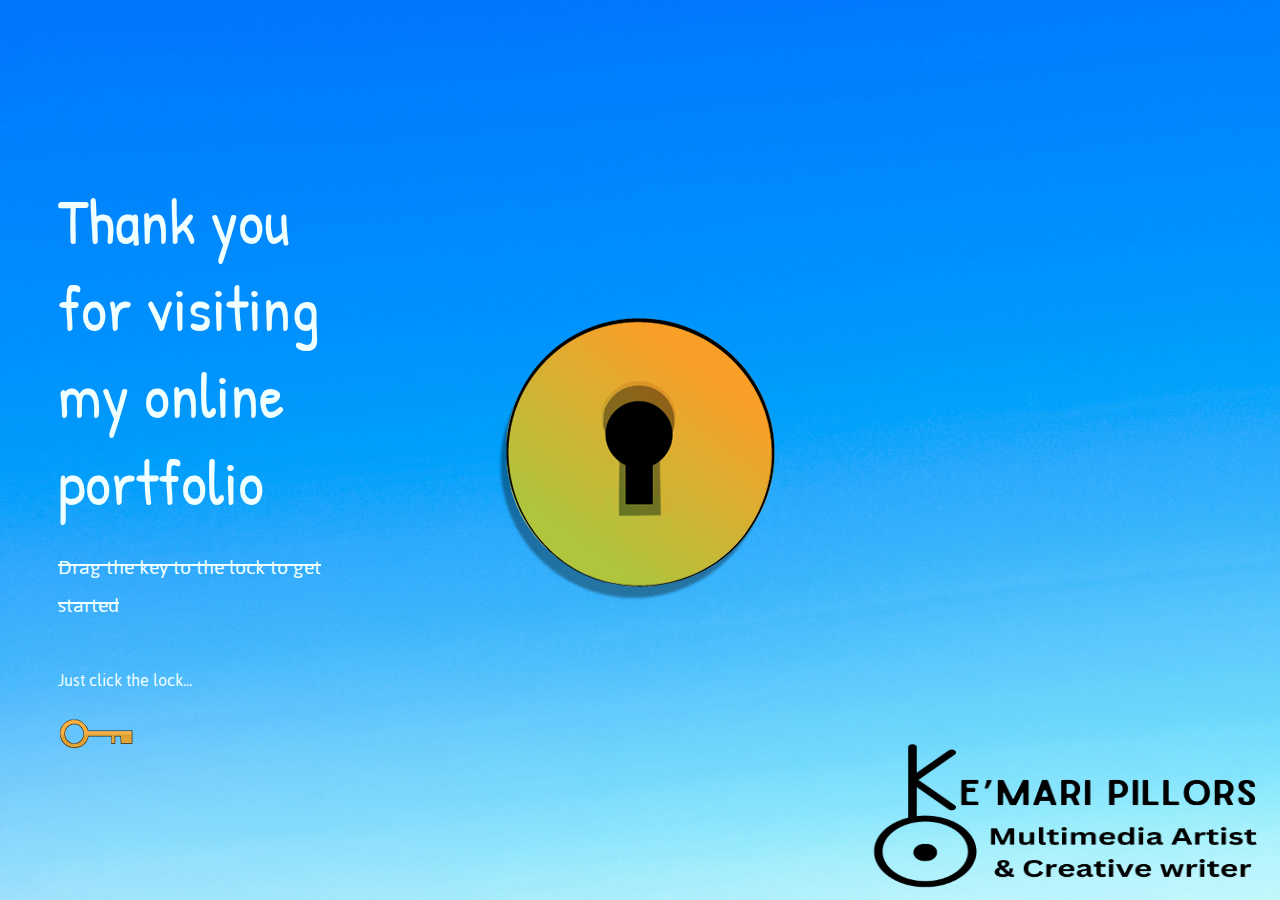
==== commit 33cb00d4: "Update website responsiveness" ====
--- a/index.html
+++ b/index.html
@@ -2,7 +2,7 @@
 <html lang="en" dir="ltr">
     <head>
         <meta charset="utf-8">
-        <meta name="contactKey" content="width=device-width, initial-scale=1.0">
+        <meta name="viewport" content="width=device-width, initial-scale=1">
         <meta http-equiv="Content-Security-Policy" content="upgrade-insecure-requests">
         <title>Peek Inside👁️</title>
         <link rel="stylesheet" href="css/styles.css">
@@ -23,11 +23,9 @@
             <a class="keyhole" href="home.html"><img class="introbgimg" src="images/intro/keyhole-graphic.png" alt="keyhole"></a>
             <div style="min-width: 25%;"></div>
         </div>
-        <div class="namecard-container">
-            <div class="namecard">
-                <img class="name" src="images/intro/kppics/name-frame.png" alt="KeMari-Pillors-multimedia-artist-and-creative-writer">
-                <img class="key" src="images/intro/kppics/key-k.png" alt="Key">
-            </div>
+        <div class="namecard">
+            <img class="name" src="images/intro/kppics/name-frame.png" alt="KeMari-Pillors-multimedia-artist-and-creative-writer">
+            <img class="key" src="images/intro/kppics/key-k.png" alt="Key">
         </div>
     </body>
 </html>
--- a/css/styles.css
+++ b/css/styles.css
@@ -1,958 +1,1008 @@
-
-                                                            /* Universal  Styles*/
-
-
-                                                /******** Font Classes ********/
-
-.koho-regular {                                 
-    font-family: "KoHo", sans-serif;
-    font-weight: 400;
-    font-style: normal;
-}
-  
-  
-.koho-semibold-italic {                                 
-    font-family: "KoHo", sans-serif;
-    font-weight: 600;
-    font-style: italic;
-}
-  
-.rambla-regular {
-    font-family: "Rambla", sans-serif;
-    font-weight: 400;
-    font-style: normal;
-}
-  
-  
-.rambla-regular-italic {
-    font-family: "Rambla", sans-serif;
-    font-weight: 400;
-    font-style: italic;
-}
-  
-
-.jaldi-regular {                                 
-    font-family: "Jaldi", sans-serif;
-    font-weight: 400;
-    font-style: normal;
-}
-  
-
-.patrick-hand-regular {                        
-    font-family: "Patrick Hand", cursive;
-    font-weight: 400;
-    font-style: normal;
-}
-  
-.patrick-hand-sc-regular {                        
-    font-family: "Patrick Hand SC", cursive;
-    font-weight: 400;
-    font-style: normal;
-}
-  
-
-                                                /******** Font Sizes ********/  
-
-
-:root {
-    --fs-xxl: 5rem;
-    --fs-xl: 4rem;
-    --fs-l: 3.5rem;
-    --fs-500: 2rem;
-    --fs-400: 1.5rem;
-    --fs-300: 1.15rem;
-    --fs-200: 1.025rem;
-    --fs-100: 1rem;
-}
-
-
-                                            /******** Responsiveness / Media Queries ********/  
-
-
-@media screen and (max-width: 275px) {
-    .logo {
-        display: none;
-    }
-}
-
-@media screen and (max-width: 580px) {
-    .dropDownMenu {
-        left: 2rem;
-        width: unset;
-    }
-    .aboutPage .portrait {
-        width: 250px;
-    }
-}
-
-@media screen and (max-width: 678px) {
-    :root {
-        --fs-xl: 3.5rem;
-    }
-
-    .poetryPage .carousel .list .item .content {
-        padding-right: 0;
-
-    }
-    .introbody .namecard {
-        width: 17.75em;
-        height: 7.5em;
-        position: absolute;
-        bottom: -24.625em;
-    }
-    .homePage {
-        padding-block: 15%;
-    }
-    .homePage .container {
-        margin-block: 10%;
-    }
-}
-
-@media screen and (max-width: 749px) {
-
-    :root {
-        --fs-l: 2rem;
-        --fs-300: 1rem;
-        
-    }
-    .homePage .container {
-        display: block;
-        text-align: center;
-    }
-    .homePage .imgcard {
-        width: 300px;
-        height: 240px;
-    }
-
-    .homePage .desktop {
-        display: none;
-    }
-    .homePage .mobile {
-        display: block;
-    }
-    .homePage .container h1 {
-        position: relative;
-        z-index: 5;
-        margin-block: -45px;
-        left: -2em;
-    }
-    .contentBox {
-        margin: 7em auto;
-        text-align: center;
-    }
-    .aboutPage .portrait {
-        object-fit: contain;
-    }
-    .aboutPage .bio {
-        margin: 7.5rem auto;
-    }
-    .aboutPage .actionButtonBox {
-        margin: 0;
-        padding: 0;
-    }
-    .aboutPage .container .actionButton {
-        margin: 3rem;
-    }
-    .poetryPage .poem {
-        display: block;
-    }
-    .poetryPage .poem .column1,
-    .poetryPage .poem .column2 {
-        width: 100%;
-        padding: 0;
-    }
-    .poetryPage.thumbnail {
-        transform: translateX(50px);
-    }
-    .contactPage .container {
-        width: 80%;
-    }
-}
-
-@media screen and (min-width: 750px) {
-    .contactPage .container {
-        width: 52%;
-    }
-}
-
-@media screen and (max-width:992px) {
-    .navbar .links{
-        display: none;
-    }
-
-    .navbar .toggle_btn {
-        display: block;
-        position: absolute;
-        right: 1em;
-    }
-    .logo {
-        position: absolute;
-        left: 1em;
-    }
-    .dropDownMenu{
-        display: block;
-    }
-    .introbody .container {
-        margin: 0;
-        flex-direction: column;
-    }
-    .introbody .imghold {
-        display: unset;
-        width: unset;
-        max-width: unset;
-        margin: auto 0;
-    }
-    .introbody .keyhole img {
-        margin: 30% auto;
-    }
-    .introbody .namecard {
-        width: 17.75em;
-        height: 7.5em;
-        position: absolute;
-        bottom: -18.625em;
-    }
-    .introbody .namecard img {
-        width: 17.5em;
-        height: 7em;
-    }
-    .artPage .swiper {
-        width: 80%;
-    }
-}
-
-@media screen and (min-width: 993px){
-
-    .navbar .links {
-        display: flex;
-    }
-    .navbar .toggle_btn {
-        display: none;
-    }
-    .dropDownMenu {
-        display: none;
-    }
-    .introbody .container {
-        margin: 3.25em 0 0 0;
-    }
-}
-
-@media screen and (max-width: 1140px) {
-    .logo {
-        font-size: var(--fs-300);
-    }
-    .aboutPage .container {
-        flex-direction: column;
-    }
-    .aboutPage .bio {
-        margin: 5% auto auto auto;
-        text-align: center;
-    }
-    .aboutPage .actionButtonBox {
-        margin: 5% 0;
-        padding-block: unset;
-    }
-    .artPage .window {
-        flex-direction: column;
-        text-align: center;
-        margin: -5em auto 0 auto;
-    }
-    .artPage .pageHeading {
-        position: unset;
-    }
-    .artPage .swiper {
-        margin: 0 auto;
-    }
-    .artPage .sidetext {
-        position: static;
-        color: white;
-        width: 50%;
-        right: 3%;
-        top: 28.5%;
-        font-size: var(--fs-400);
-        margin: 10% auto 15% auto;
-    }
-
-}
-
-@media screen and (min-width: 1140px) {
-    .artPage .pageHeading {
-        position: absolute;
-        width: 15%;
-        right: 3%;
-        top: 13%;
-    }
-}
-
-
-@media screen and (max-width: 1400px) {
-    :root {
-        --fs-500: 1.5rem;
-        --fs-400: 1.15rem;
-        --fs-300: 1rem;
-    }
-    .artPage .window {
-        margin: 10% auto;
-    }
-}
-
-@media screen and (min-width: 1400px) {
-    .artPage .pageHeading {
-        top: 6%;
-    }
-}
-
-
-@media screen and (max-width: 1449px) {
-    .homePage #insp img {
-        animation: enterPage 0.5s 5s ease-in 1 forwards;
-    }
-    .hompage .cross {
-        animation: enterPage 0.5s 3.5s ease-in 1 forwards;
-    }
-}
-
-@media screen and (min-width: 1450px) {
-    .homePage #art{
-         animation: slideLeft 8s 3s linear 1 forwards;
-    } 
-    .homePage .cross {
-         animation: enterPage 0.5s 7.3s linear 1 forwards;
-    }
-    .homePage #insp {
-         position: absolute;
-         animation: slideRight 4s 7.5s linear 1 forwards;
-    } 
-    .homePage #insp img {
-         animation: enterPage 0.5s 7s ease-in 1 forwards;
-    }
- }
-
-
-                                                /******** Global Elements ********/  
-
-
-html {
-    height: 100%;
-}
-
-
-li {
-    list-style: none;
-}
-
- header {
-    position: relative;
-    padding: 0 2rem;
-    backdrop-filter: blur(5px);
-    box-shadow: inset 0 0 500px rgba(0, 0, 0, 0.1);
-    z-index: 100;
-}
-
-.navbar {
-    width: 57.5%;
-    height: 50px;
-    max-width: 1200px;
-    margin: 0 auto;
-    display: flex;
-    align-items: center;
-    justify-content: space-between;
-    z-index: 100;
-}
-
-.logo {
-    font-size: var(--fs-500);
-    color: azure;
-    display: flex;
-    align-items: center;
-    text-decoration: none;
-}
-
-.logo .key-logo {
-    margin-right: 5px;
-}
-
-.navbar .links {
-    gap: 2rem;
-    text-shadow: 0 0 10px #000000, 0 0 15px #261b7f;
-}
-
-.navbar .toggle_btn {
-    color:#ffc738;
-    font-size: var(--fs-500);
-    cursor: pointer;
-}
-
-.navlinks {
-    font-size: var(--fs-400);
-    text-decoration: none;
-    color: #eee;
-
-}
-
-.navlinks:hover {
-    color: #ffc738;
-}
-
-.active {
-    color: #ffc738;
-}
-
-.dropDownMenu {
-    position: absolute;
-    right: 1em;
-    top: 60px;
-    height: 0;
-    background: rgba(255,255,255,0.1);
-    backdrop-filter: blur(15px);
-    border-radius: 10px;
-    overflow: hidden;
-    transition: height .2s cubic-bezier(0.175, 0.885, 0.32, 1.275);
-}
-
-.dropDownMenu a {
-    text-decoration: none;
-}
-
-.dropDownMenu.open {
-    height: 195px;
-}
-
-.dropDownMenu li {
-    padding: 0.75em;
-    display: flex;
-    align-items: center;
-    justify-content: center;
-}
-
-.dropDownMenu .actionButton {
-    width: 6em;
-    height: 2em;
-    font-size: var(--fs-100);
-}
-
-.actionButton {
-    display: flex;
-    width: 8em;
-    height: 3em;
-    border-radius: 50px;
-    background: rgb(255 255 255 / 80%);
-    border-top-color: #cecdcba6;
-    border-right-color: #000000;
-    border-bottom-color: #000000;
-    border-left-color: #cecdcba6;
-    font-size: var(--fs-300);
-    color: black;
-    font-weight: bold;
-    justify-content: center;
-    align-items: center;
-}
-
-.actionButton:hover {
-    color: #fff;
-    background-color: #ffc738;
-    border-top-color: #ffe298;
-    border-left-color: #ffe298;
-}
-
-body {
-    display: flex;
-    font-family: Verdana , Arial, sans-serif;
-    flex-direction: column;
-    min-height: 80vh;
-    height: 100%;
-}
-
-.pageHeading {
-    font-weight: 100;
-    font-style: normal;
-    font-size:var(--fs-l);
-    color: white;
-    margin: 5rem auto;
-}
-
-.container {
-    display: flex;
-    align-items: center;
-    font-size: var(--fs-400);
-    margin: auto;
-    padding: 1.5em;
-    color: azure;
-    width: 100%;
-    height: fit-content;
-}
-
-.contentBox {
-    width: 55.5%;
-    margin: 0 auto;
-    padding: 0;
-}
-
-footer {
-    background-color: rgb(0,0,30);
-    color: #fff;
-    width: 100%;
-    min-height: 10vh;
-    margin-top: auto;
-    display: flex;
-    align-items: flex-end;
-    justify-content: space-between;
-}
-
-footer .resources {
-    margin-block: 0.5em;
-}
-
-footer .footer-title {
-    margin: 0;
-}
-
-footer .credits a{
-    color: #f8f8f8;
-    font-size: .9rem;
-}
-
-
-.footerLinks {
-    display: flex;
-    justify-content: end;
-    padding-inline: 10px;
-}
-
-.socials {
-    display: flex;
-    padding: 0;
-    gap: 15px;
-}
-
-.socials li img {
-    background-color: #fff;
-    height: 30px;
-    width: 30px;
-}
-
-
-                                                /******** Home Page ********/  
-
-
-.homePage {
-    width: 98%;
-    text-align: center;
-    align-content: center;
-    display: grid;
-    background: url(../images/homepage/railwaySplit-shadow.png);
-    background-repeat: no-repeat;
-    background-position: center;
-    background-attachment: fixed;
-    background-size: cover;
-    margin: 0;
-}
-
-.pagetitle {
-    display: grid;
-    text-align: center;
-    color: aliceblue;
-}
-
-.welcome {
-    margin: auto;
-    font-size: var(--fs-xxl);
-    color: floralwhite;
-    text-shadow: 0 0 10px #000000, 0 0 15px #261b7f;
-    font-weight: 500;
-    font-style: italic;
-
-}
-
-.welcomeSub {
-    margin-block: 10px;
-    font-size: var(--fs-l);
-    color: rgb(223 195 123);
-    text-shadow: 0 0 10px #000000, 0 0 15px #261b7f;
-    font-weight: 400;
-    font-style: italic;
-}
-
-.homePage .container {
-    position: relative;
-    justify-content: space-around;
-    width: 92%;
-    height: 60vh;
-}
-
-.imgcard {
-    width: 300px;
-    height: 400px;
-    position: relative;
-    display: inline-block;
-    transition-duration: 5ms;
-}
-
-.imgcard .altimage {
-    display: none;
-    position: absolute;
-    top: 0;
-    left: 0;
-    z-index: 99;
-    transition-duration: 5ms;
-}
-
-.imgcard:hover .altimage {
-    display: inline-block;
-}
-
-@keyframes enterPage {
-    0% {
-        opacity: 0; 
-    }
-    100% {
-        opacity: 1;
-    }
-}
-
-.imgcard #art {
-    height: 400px;
-    width:300px;
-    background: url("Project 4\images\WelcomePage\dreamingsky_title1.png");
-}
-
-#art {
-    z-index: 3;
-}
-
- #art img {
-    opacity: 0;
-    animation: enterPage 0.5s 2s ease-in 1 forwards;
-}
-
-@keyframes slideLeft {
-    30%{
-        transform: translateX(-147.85%);
-    }
-    90%{
-        box-shadow: 20px -15px 20px 5px rgba(0,0,0,0);
-        transform: translateX(-147.85%);
-    }
-    100% {
-        box-shadow: 20px -15px 20px 5px rgba(0,0,0,0.6);
-        transform: translateX(-147.85%);
-    }
-}
-
-.homePage .cross {
-    opacity: 0;
-    font-size: var(--fs-xxl);
-    color: #000000;
-    position: absolute;
-}
-
-.imgcard #insp {
-    height: 400px;
-    width:300px;
-    background: url("Project 4\images\WelcomePage\Aiming to be great_title1.png");
-}
-
-#insp {
-    z-index: 2;
-}
-
- #insp img {
-    opacity: 0;
-}
-
-@keyframes slideRight {
-    50%{
-        transform: translateX(147.85%)
-    }
-    75% {
-        box-shadow: -20px -15px 20px 5px rgba(0,0,0,0.0);
-        transform: translateX(147.85%);
-    }
-    100% {
-        box-shadow: -20px -15px 20px 5px rgba(0,0,0,0.6);
-        transform: translateX(147.85%);
-    }
-}
-
-.addlinks {
-    opacity: 0;
-    display: flex;
-    justify-content: center;
-    font-size: var(--fs-500);
-    animation: enterPage 1s 10s ease-in 1 forwards;
-}
-
-.addlinks tr {
-    display: flex;
-    gap: 20px;
-}
-
-.addlinks a {
-    text-shadow: 0 0 10px rgb(0,0,0);
-    color: azure;
-}
-
-.addlinks a:hover {
-    color: #ffc738;
-}
-
-.mobile {
-    display: none;
-}
-
-                                                /******** Art Gallery ********/  
-
-
-.artPage {
-    margin: 0;
-    box-sizing: border-box;
-    background: url(../images/art/bgimage.jpeg);
-    background-color: #2d3234;
-    background-repeat: no-repeat;
-    background-position: center;
-    background-attachment: fixed;
-    background-size: cover;
-}
- 
-.window {
-    display: flex;
-    justify-content: center;
-    width: 100%;
-    margin: 1em auto;
-}
- 
-.swiper{
-    width: 55%;
-    height: -webkit-fill-available;
-    margin: 2em auto;
-}
- 
-.swiper-slide {
-    flex-shrink: 0;
-    height: 100%;
-    position: relative;
-    transition-property: transform;
-    overflow: hidden;
-}
- 
-.swiper-slide img {
-    width: inherit;
-    height: inherit;
-    object-fit: contain;
-}
- 
-.sidetext {
-    position: absolute;
-    color: white;
-    width: 15%;
-    right: 3%;
-    bottom: 24.5%;
-    font-size: var(--fs-300);
-}
-                                                
-
-                                                /******** About Page ********/  
-
-
-.aboutPage {
-    margin: 0;
-    box-sizing: border-box;
-    background: url(../images/about/officeplaza-bg.jpg);
-    background-color: #2d3234;
-    background-repeat: no-repeat;
-    background-position: center;
-    background-attachment: fixed;
-    background-size: cover;
-}
-
-.aboutPage .contentBox {
-    width: 55.5%;
-    margin: 0 auto 10%;
-    padding: 0;
-}
-
-.aboutPage .container {
-    border: 1px solid;
-    padding: 1em;
-}
-
-.infoColumn {
-    display: flex;
-    flex-direction: column;
-}
-
-.bio {
-    margin: 0 auto auto 15%;
-    box-shadow: inset 0 300px 150px 0 rgba(0,0,0,0.35);
-    height: 286px;
-    overflow: auto;
-}
-
-.bio::-webkit-scrollbar {
-    width: .5em;
-}
-
-.bio::-webkit-scrollbar-track {
-    background: rgba(255, 255, 255, 0);
-    margin-block: 0.5em;
-    border: .1em solid transparent;
-    background-clip: content-box;
-}
-
-.bio::-webkit-scrollbar-thumb {
-    background: transparent;
-    border-radius: 100vw;
-}
-
-.bio:hover::-webkit-scrollbar-thumb {
-    background: rgba(255, 255, 255,.6);
-}
-
-.bio p {
-    color: white;
-    margin: 0 0 auto 0;
-    font-size: var(--fs-300);}
-
-.actionButtonBox {
-    margin: 5% 0 0 9%;
-    display: flex;
-    justify-content: center;
-    padding-block: 15% 5%;
-}
-
-.actionButtonBox a {
-    text-decoration: none;
-}
-                                                
-                                                
-
-
-                                                /******** Contact Page ********/ 
-
-
-.contactPage {
-    margin: 0;
-    box-sizing: border-box;
-    background: url(../images/contact/miamiskyline-dark.jpg);
-    background-color: #2d3234;
-    background-repeat: no-repeat;
-    background-position: center;
-    background-attachment: fixed;
-    background-size: cover;
-}
-
-.contactPage .container {
-    border: 1px solid;
-    align-items: unset;
-    margin-bottom: 5%;
-    justify-content: center;
-}
-
-.contactPage .container h2 {
-    display: flex;
-    justify-content: flex-end;
-}
-
-.businessCard {
-    width: max-content;
-    background-color: rgb(255,255,255,0.15);
-    font-size: var(--fs-100);
-    display: flex;
-    padding: 1em;
-    justify-content: space-between;
-}
-
-.businessCard li {
-    margin-block: 10%
-}
-
-#final-li {
-    margin-block: 10% 5%;
-}
-
-.inquiry {
-    font-weight: 550;
-}
-
-.adColumn {
-    width: 50%;
-    border-right: 1px solid black;
-}
-
-.headline {
-    font-weight: 600;
-    padding-left: .625rem;
-    font-size: var(--fs-400);
-    margin-block: 5% 11%;
-}
-
-.services {
-    padding: 0 .625rem;
-    text-shadow: 0 0 10px rgba(0,0,0,.8);
-}
-
-.actionbox-holder {
-        padding-inline: 10px;
-        background-color: rgb(223 195 123 / 50%);
-        padding-block: 10px;
-        width: 85%;
-}
-
-
-.actionbox p {
-    margin: 0;
-    font-size: var(--fs-300);
-}
-
-.actionbox h4 {
-    margin: 0;
-    font-weight: 100;
-}
-
-.actionbox a {
-    color: #000;
-    font-weight: bold;
-}
-
-.contactColumn {
-    height: 100%;
-    align-self: center;
-    display: flex;
-    flex-direction: column;
-    justify-content: space-between;
-    width: min-content;
-}
-
-.contactMethods {
-    padding-left: 25px;
-}
-
-.form-box {
-    display: flex;
-    justify-content: end;
-    width: 100%;
-}
-
-.form-container {
-    width: 100%;
-}
-
-.contact-form {
-    display: flex;
-    flex-direction: column;
-    align-items: end;
-}
-
-.contact-inputs {
-    margin-top: 1.5em;
-}
-
-.contact-submitbtn {
-    margin-top: -22px;
-}
-
-.contactMethods ul {
-    padding: 0;
-    text-align: end;
-    text-shadow: 0 0 10px rgba(0,0,0,.8);
-    font-size: var(--fs-300);
+
+                                                            /* Universal  Styles*/
+
+
+                                                /******** Font Classes ********/
+
+.koho-regular {                                 
+    font-family: "KoHo", sans-serif;
+    font-weight: 400;
+    font-style: normal;
+}
+  
+  
+.koho-semibold-italic {                                 
+    font-family: "KoHo", sans-serif;
+    font-weight: 600;
+    font-style: italic;
+}
+  
+.rambla-regular {
+    font-family: "Rambla", sans-serif;
+    font-weight: 400;
+    font-style: normal;
+}
+  
+  
+.rambla-regular-italic {
+    font-family: "Rambla", sans-serif;
+    font-weight: 400;
+    font-style: italic;
+}
+  
+
+.jaldi-regular {                                 
+    font-family: "Jaldi", sans-serif;
+    font-weight: 400;
+    font-style: normal;
+}
+  
+
+.patrick-hand-regular {                        
+    font-family: "Patrick Hand", cursive;
+    font-weight: 400;
+    font-style: normal;
+}
+  
+.patrick-hand-sc-regular {                        
+    font-family: "Patrick Hand SC", cursive;
+    font-weight: 400;
+    font-style: normal;
+}
+  
+
+                                                /******** Font Sizes ********/  
+
+
+:root {
+    --fs-xxl: 5rem;
+    --fs-xl: 4rem;
+    --fs-l: 3.5rem;
+    --fs-500: 2rem;
+    --fs-400: 1.5rem;
+    --fs-300: 1.15rem;
+    --fs-200: 1.025rem;
+    --fs-100: 1rem;
+}
+
+
+                                            /******** Responsiveness / Media Queries ********/  
+
+
+@media screen and (max-width: 275px) {
+    .logo {
+        display: none;
+    }
+}
+
+@media screen and (max-width: 580px) {
+    .dropDownMenu {
+        left: 2rem;
+        width: unset;
+    }
+    .aboutPage .portrait {
+        max-width: 250px;
+    }
+    .introbody .decoy {
+        max-width: 30%;
+    }
+    .introbody .introbgimg {
+        max-width: 50%;
+    }
+    .introbody .introheadline {
+        font-size: 9vw;
+    }
+    .introbody .introsubline {
+        font-size: var(--fs-500);
+    }
+    .introbody .temp-msg {
+        font-size: var(--fs-400);
+    }
+    .introbody .namecard {
+        bottom: 1rem;
+    }
+    .artPage .sidetext {
+        font-size: clamp(1.25rem, 1.75rem, var(--fs-500));
+    }
+}
+
+@media screen and (max-width: 678px) {
+    :root {
+        --fs-xl: 3.5rem;
+    }
+
+    .poetryPage .carousel .list .item .content {
+        padding-right: 0;
+
+    }
+    .homePage {
+        padding-block: 15%;
+    }
+    .homePage .container {
+        margin-block: 10%;
+    }
+    .logo a {
+        font-size: 3.5vw;
+    }
+}
+
+@media screen and (max-width: 749px) {
+
+    :root {
+        --fs-l: 2rem;
+        --fs-300: 1rem;
+        
+    }
+    .pageHeading {
+        font-size: 3.5rem;
+    }
+    .homePage .container {
+        display: block;
+        text-align: center;
+    }
+    .homePage .imgcard {
+        width: 300px;
+        height: 240px;
+    }
+
+    .homePage .desktop {
+        display: none;
+    }
+    .homePage .mobile {
+        display: block;
+    }
+    .homePage .container h1 {
+        position: relative;
+        z-index: 5;
+        margin-block: -45px;
+        left: -2em;
+    }
+    .contentBox {
+        margin: 7em auto;
+        text-align: center;
+    }
+    .aboutPage .portrait {
+        object-fit: contain;
+    }
+    .aboutPage .bio {
+        margin: 7.5rem auto;
+    }
+    .aboutPage .actionButtonBox {
+        margin: 0;
+        padding: 0;
+    }
+    .aboutPage .container .actionButton {
+        margin: 3rem;
+    }
+    .poetryPage .poem {
+        display: block;
+    }
+    .poetryPage .poem .column1,
+    .poetryPage .poem .column2 {
+        width: 100%;
+        padding: 0;
+    }
+    .poetryPage.thumbnail {
+        transform: translateX(50px);
+    }
+    .contactPage .container {
+        width: 80%;
+    }
+}
+
+@media screen and (min-width: 750px) {
+    .contactPage .container {
+        width: 52%;
+    }
+}
+
+@media screen and (max-width:992px) {
+    .navbar .links{
+        display: none;
+    }
+    .navbar .toggle_btn {
+        display: block;
+        position: absolute;
+        right: 1em;
+    }
+    .logo {
+        position: absolute;
+        left: 1em;
+    }
+    .dropDownMenu{
+        display: block;
+    }
+    .introbody .container {
+        margin: 0;
+        flex-direction: column;
+    }
+    .introbody .imghold {
+        display: unset;
+        width: unset;
+        max-width: unset;
+        margin: auto 0;
+    }
+    .introbody .keyhole img {
+        margin: 25% auto;
+    }
+    .introbody .decoy {
+        max-width: 28%;
+    }
+    .introbody .namecard {
+        width: 17.75em;
+        height: 7.5em;
+        position: absolute;
+        right: 0;
+
+    }
+    .introbody .namecard img {
+        width: 17.5em;
+        height: 7em;
+    }
+    .homePage .addlinks {
+        font-size: 5vw;
+    }
+    .artPage .swiper {
+        width: 80%;
+    }
+}
+
+@media screen and (min-width: 993px){
+
+    .navbar .links {
+        display: flex;
+    }
+    .navbar .toggle_btn {
+        display: none;
+    }
+    .dropDownMenu {
+        display: none;
+    }
+    .introbody .container {
+        margin: 3.25em 0 0 0;
+    }
+    .introbody .namecard {
+        bottom: 1em;
+    }
+}
+
+@media screen and (max-width: 1140px) {
+    .logo {
+        font-size: var(--fs-300);
+    }
+    .aboutPage .container {
+        flex-direction: column;
+    }
+    .aboutPage .bio {
+        margin: 5% auto auto auto;
+        text-align: center;
+    }
+    .aboutPage .actionButtonBox {
+        margin: 5% 0;
+        padding-block: unset;
+    }
+    .artPage .window {
+        flex-direction: column;
+        text-align: center;
+        margin: -5em auto 0 auto;
+    }
+    .artPage .pageHeading {
+        position: unset;
+    }
+    .artPage .swiper {
+        margin: 0 auto;
+        width: 80vw;
+    }
+    .artPage .sidetext {
+        position: static;
+        color: white;
+        width: 50%;
+        right: 3%;
+        top: 28.5%;
+        margin: 10% auto 15% auto;
+        font-size: clamp(1rem, 1.75rem, var(--fs-500));
+    }
+
+}
+
+@media screen and (min-width: 1140px) {
+    .artPage .pageHeading {
+        position: absolute;
+        width: 15%;
+        right: 3%;
+        top: 13%;
+    }
+}
+
+
+@media screen and (max-width: 1400px) {
+    :root {
+        --fs-500: 1.5rem;
+        --fs-400: 1.15rem;
+        --fs-300: 1rem;
+    }
+    .artPage .window {
+        margin: 10% auto;
+    }
+}
+
+@media screen and (min-width: 1400px) {
+    .artPage .pageHeading {
+        top: 6%;
+    }
+}
+
+
+@media screen and (max-width: 1449px) {
+    .homePage #insp img {
+        animation: enterPage 0.5s 5s ease-in 1 forwards;
+    }
+    .hompage .cross {
+        animation: enterPage 0.5s 3.5s ease-in 1 forwards;
+    }
+    .homePage .addlinks{
+        animation: enterPage 1s 6s ease-in 1 forwards;
+    }
+}
+
+@media screen and (min-width: 1450px) {
+    .homePage #art{
+         animation: slideLeft 8s 3s linear 1 forwards;
+    } 
+    .homePage .cross {
+         animation: enterPage 0.5s 7.3s linear 1 forwards;
+    }
+    .homePage #insp {
+         position: absolute;
+         animation: slideRight 4s 7.5s linear 1 forwards;
+    } 
+    .homePage #insp img {
+         animation: enterPage 0.5s 7s ease-in 1 forwards;
+    }
+    .homePage .addlinks{
+        animation: enterPage 1s 10s ease-in 1 forwards;
+    }
+ }
+
+ @media screen and (max-height: 900px) {
+    :root {
+        --fs-500: 1.25rem;
+    }
+    .artPage .sidetext {
+        bottom: 16%;
+    }
+    
+ }
+
+                                                /******** Global Elements ********/  
+
+
+html {
+    height: 100%;
+}
+
+
+li {
+    list-style: none;
+}
+
+ header {
+    min-height: 5%;
+    position: relative;
+    padding: 0 2rem;
+    backdrop-filter: blur(5px);
+    box-shadow: inset 0 0 500px rgba(0, 0, 0, 0.1);
+    z-index: 100;
+}
+
+.navbar {
+    width: 57.5%;
+    height: 100%;
+    max-width: 1200px;
+    margin: 0 auto;
+    display: flex;
+    align-items: center;
+    justify-content: space-between;
+}
+
+.logo {
+    font-size: var(--fs-500);
+    color: azure;
+    display: flex;
+    align-items: center;
+    text-decoration: none;
+}
+
+.logo .key-logo {
+    margin-right: 5px;
+}
+
+.navbar .links {
+    gap: 2rem;
+    text-shadow: 0 0 10px #000000, 0 0 15px #261b7f;
+}
+
+.navbar .toggle_btn {
+    color: #ffc738;
+    cursor: pointer;
+    font-size: 5.25vw;
+}
+
+.navlinks {
+    font-size: var(--fs-400);
+    text-decoration: none;
+    color: #eee;
+
+}
+
+.navlinks:hover {
+    color: #ffc738;
+}
+
+.active {
+    color: #ffc738;
+}
+
+.dropDownMenu {
+    padding-inline: 1.25rem;
+    position: absolute;
+    right: 1em;
+    top: 60px;
+    height: 0;
+    background: rgba(0,0,0,0.4);
+    backdrop-filter: blur(15px);
+    border-radius: 10px;
+    overflow: hidden;
+    transition: height .2s cubic-bezier(0.175, 0.885, 0.32, 1.275);
+}
+
+.dropDownMenu a {
+    text-decoration: none;
+}
+
+.dropDownMenu.open {
+    height: auto;
+}
+
+.dropDownMenu li {
+    padding: 0.75em;
+    display: flex;
+    align-items: center;
+    justify-content: center;
+}
+
+.dropDownMenu .navlinks {
+    font-size: 2rem;
+}
+
+.dropDownMenu .actionButton {
+    width: 6em;
+    height: 2em;
+    font-size: var(--fs-500);
+}
+
+.actionButton {
+    display: flex;
+    width: 8em;
+    height: 3em;
+    border-radius: 50px;
+    background: rgb(255 255 255 / 80%);
+    border-top-color: #cecdcba6;
+    border-right-color: #000000;
+    border-bottom-color: #000000;
+    border-left-color: #cecdcba6;
+    font-size: var(--fs-300);
+    color: black;
+    font-weight: bold;
+    justify-content: center;
+    align-items: center;
+}
+
+.actionButton:hover {
+    color: #fff;
+    background-color: #ffc738;
+    border-top-color: #ffe298;
+    border-left-color: #ffe298;
+}
+
+body {
+    display: flex;
+    font-family: Verdana , Arial, sans-serif;
+    flex-direction: column;
+    min-height: 80vh;
+    height: 100%;
+}
+
+.pageHeading {
+    font-weight: 100;
+    font-style: normal;
+    font-size:var(--fs-l);
+    color: white;
+    margin: 5rem auto;
+}
+
+.container {
+    display: flex;
+    align-items: center;
+    font-size: var(--fs-400);
+    margin: auto;
+    padding: 1.5em;
+    color: azure;
+    width: 100%;
+    height: fit-content;
+}
+
+.contentBox {
+    width: 55.5%;
+    margin: 0 auto;
+    padding: 0;
+}
+
+footer {
+    background-color: rgb(0,0,30);
+    color: #fff;
+    width: 100%;
+    min-height: 10vh;
+    margin-top: auto;
+    display: flex;
+    align-items: flex-end;
+    justify-content: space-between;
+}
+
+footer .resources {
+    margin-block: 0.5em;
+}
+
+footer .footer-title {
+    margin: 0;
+}
+
+footer .credits a{
+    color: #f8f8f8;
+    font-size: .9rem;
+}
+
+
+.footerLinks {
+    display: flex;
+    justify-content: end;
+    padding-inline: 10px;
+}
+
+.socials {
+    display: flex;
+    padding: 0;
+    gap: 15px;
+}
+
+.socials li img {
+    background-color: #fff;
+    height: 30px;
+    width: 30px;
+}
+
+
+                                                /******** Home Page ********/  
+
+
+.homePage {
+    width: 98%;
+    text-align: center;
+    align-content: center;
+    display: grid;
+    background: url(../images/homepage/railwaySplit-shadow.png);
+    background-repeat: no-repeat;
+    background-position: center;
+    background-attachment: fixed;
+    background-size: cover;
+    margin: 0;
+}
+
+.pagetitle {
+    display: grid;
+    text-align: center;
+    color: aliceblue;
+}
+
+.welcome {
+    margin: auto;
+    font-size: var(--fs-xxl);
+    color: floralwhite;
+    text-shadow: 0 0 10px #000000, 0 0 15px #261b7f;
+    font-weight: 500;
+    font-style: italic;
+
+}
+
+.welcomeSub {
+    margin-block: 10px;
+    font-size: var(--fs-l);
+    color: rgb(223 195 123);
+    text-shadow: 0 0 10px #000000, 0 0 15px #261b7f;
+    font-weight: 400;
+    font-style: italic;
+}
+
+.homePage .container {
+    position: relative;
+    justify-content: space-around;
+    width: 92%;
+    height: 60vh;
+}
+
+.imgcard {
+    width: 300px;
+    height: 400px;
+    position: relative;
+    display: inline-block;
+    transition-duration: 5ms;
+}
+
+.imgcard .altimage {
+    display: none;
+    position: absolute;
+    top: 0;
+    left: 0;
+    z-index: 99;
+    transition-duration: 5ms;
+}
+
+.imgcard:hover .altimage {
+    display: inline-block;
+}
+
+@keyframes enterPage {
+    0% {
+        opacity: 0; 
+    }
+    100% {
+        opacity: 1;
+    }
+}
+
+.imgcard #art {
+    height: 400px;
+    width:300px;
+    background: url("Project 4\images\WelcomePage\dreamingsky_title1.png");
+}
+
+#art {
+    z-index: 3;
+}
+
+ #art img {
+    opacity: 0;
+    animation: enterPage 0.5s 2s ease-in 1 forwards;
+}
+
+@keyframes slideLeft {
+    30%{
+        transform: translateX(-147.85%);
+    }
+    90%{
+        box-shadow: 20px -15px 20px 5px rgba(0,0,0,0);
+        transform: translateX(-147.85%);
+    }
+    100% {
+        box-shadow: 20px -15px 20px 5px rgba(0,0,0,0.6);
+        transform: translateX(-147.85%);
+    }
+}
+
+.homePage .cross {
+    opacity: 0;
+    font-size: var(--fs-xxl);
+    color: #000000;
+    position: absolute;
+}
+
+.imgcard #insp {
+    height: 400px;
+    width:300px;
+    background: url("Project 4\images\WelcomePage\Aiming to be great_title1.png");
+}
+
+#insp {
+    z-index: 2;
+}
+
+ #insp img {
+    opacity: 0;
+}
+
+@keyframes slideRight {
+    50%{
+        transform: translateX(147.85%)
+    }
+    75% {
+        box-shadow: -20px -15px 20px 5px rgba(0,0,0,0.0);
+        transform: translateX(147.85%);
+    }
+    100% {
+        box-shadow: -20px -15px 20px 5px rgba(0,0,0,0.6);
+        transform: translateX(147.85%);
+    }
+}
+
+.addlinks {
+    opacity: 0;
+    display: flex;
+    justify-content: center;
+    font-size: var(--fs-500);
+}
+
+.addlinks tr {
+    display: flex;
+    gap: 20px;
+}
+
+.addlinks a {
+    text-shadow: 0 0 10px rgb(0,0,0);
+    color: azure;
+}
+
+.addlinks a:hover {
+    color: #ffc738;
+}
+
+.mobile {
+    display: none;
+}
+
+                                                /******** Art Gallery ********/  
+
+
+.artPage {
+    margin: 0;
+    box-sizing: border-box;
+    background: url(../images/art/bgimage.jpeg);
+    background-color: #2d3234;
+    background-repeat: no-repeat;
+    background-position: center;
+    background-attachment: fixed;
+    background-size: cover;
+}
+ 
+.window {
+    display: flex;
+    justify-content: center;
+    width: 100%;
+    margin: 1em auto;
+}
+ 
+.swiper{
+    width: 55%;
+    height: -webkit-fill-available;
+    margin: 2em auto;
+}
+ 
+.swiper-slide {
+    flex-shrink: 0;
+    height: 100%;
+    position: relative;
+    transition-property: transform;
+    overflow: hidden;
+}
+ 
+.swiper-slide img {
+    width: 55vw;
+    height: inherit;
+    object-fit: contain;
+}
+ 
+.sidetext {
+    font-size: clamp(1rem, 1.3vw, var(--fs-500));
+    position: absolute;
+    color: white;
+    width: 15%;
+    right: 3%;
+    bottom: 21%;
+}
+                                                
+
+                                                /******** About Page ********/  
+
+
+.aboutPage {
+    margin: 0;
+    box-sizing: border-box;
+    background: url(../images/about/officeplaza-bg.jpg);
+    background-color: #2d3234;
+    background-repeat: no-repeat;
+    background-position: center;
+    background-attachment: fixed;
+    background-size: cover;
+}
+
+.aboutPage .contentBox {
+    width: 55.5%;
+    margin: 0 auto 10%;
+    padding: 0;
+}
+
+.aboutPage .container {
+    border: 1px solid;
+    padding: 1em;
+}
+
+.infoColumn {
+    display: flex;
+    flex-direction: column;
+}
+
+.bio {
+    margin: 0 auto auto 15%;
+    box-shadow: inset 0 300px 150px 0 rgba(0,0,0,0.35);
+    height: 286px;
+    overflow: auto;
+}
+
+.bio::-webkit-scrollbar {
+    width: .5em;
+}
+
+.bio::-webkit-scrollbar-track {
+    background: rgba(255, 255, 255, 0);
+    margin-block: 0.5em;
+    border: .1em solid transparent;
+    background-clip: content-box;
+}
+
+.bio::-webkit-scrollbar-thumb {
+    background: transparent;
+    border-radius: 100vw;
+}
+
+.bio:hover::-webkit-scrollbar-thumb {
+    background: rgba(255, 255, 255,.6);
+}
+
+.bio p {
+    color: white;
+    margin: 0 0 auto 0;
+    font-size: var(--fs-300);}
+
+.actionButtonBox {
+    margin: 5% 0 0 9%;
+    display: flex;
+    justify-content: center;
+    padding-block: 15% 5%;
+}
+
+.actionButtonBox a {
+    text-decoration: none;
+}
+                                                
+                                                
+
+
+                                                /******** Contact Page ********/ 
+
+
+.contactPage {
+    margin: 0;
+    box-sizing: border-box;
+    background: url(../images/contact/miamiskyline-dark.jpg);
+    background-color: #2d3234;
+    background-repeat: no-repeat;
+    background-position: center;
+    background-attachment: fixed;
+    background-size: cover;
+}
+
+.contactPage .container {
+    border: 1px solid;
+    align-items: unset;
+    margin-bottom: 5%;
+    justify-content: center;
+}
+
+.contactPage .container h2 {
+    display: flex;
+    justify-content: flex-end;
+}
+
+.businessCard {
+    width: max-content;
+    background-color: rgb(255,255,255,0.15);
+    font-size: var(--fs-100);
+    display: flex;
+    padding: 1em;
+    justify-content: space-between;
+}
+
+.businessCard li {
+    margin-block: 10%
+}
+
+#final-li {
+    margin-block: 10% 5%;
+}
+
+.inquiry {
+    font-weight: 550;
+}
+
+.adColumn {
+    width: 50%;
+    border-right: 1px solid black;
+}
+
+.headline {
+    font-weight: 600;
+    padding-left: .625rem;
+    font-size: var(--fs-400);
+    margin-block: 5% 11%;
+}
+
+.services {
+    padding: 0 .625rem;
+    text-shadow: 0 0 10px rgba(0,0,0,.8);
+}
+
+.actionbox-holder {
+        padding-inline: 10px;
+        background-color: rgb(223 195 123 / 50%);
+        padding-block: 10px;
+        width: 85%;
+}
+
+
+.actionbox p {
+    margin: 0;
+    font-size: var(--fs-300);
+}
+
+.actionbox h4 {
+    margin: 0;
+    font-weight: 100;
+}
+
+.actionbox a {
+    color: #000;
+    font-weight: bold;
+}
+
+.contactColumn {
+    height: 100%;
+    align-self: center;
+    display: flex;
+    flex-direction: column;
+    justify-content: space-between;
+    width: min-content;
+}
+
+.contactMethods {
+    padding-left: 25px;
+}
+
+.form-box {
+    display: flex;
+    justify-content: end;
+    width: 100%;
+}
+
+.form-container {
+    width: 100%;
+}
+
+.contact-form {
+    display: flex;
+    flex-direction: column;
+    align-items: end;
+}
+
+.contact-inputs {
+    margin-top: 1.5em;
+}
+
+.contact-submitbtn {
+    margin-top: -22px;
+}
+
+.contactMethods ul {
+    padding: 0;
+    text-align: end;
+    text-shadow: 0 0 10px rgba(0,0,0,.8);
+    font-size: var(--fs-300);
 }--- a/css/intro.css
+++ b/css/intro.css
@@ -1,108 +1,101 @@
-
-
-                                                /******** Intro Page ********/  
-
-
-.introbody {
-    background-image: url(../images/intro/skybg.jpg);
-    background-repeat: no-repeat;
-    background-position: center;
-    background-attachment: fixed;
-    background-size: cover;
-    display: flex;
-    align-items: center;
-    background-color: #eaf3fb ;
-    padding-top: 3.75em;
-    padding: 50px;
-    height: unset;
-}
-
-.heading {
-    display: flex;
-    justify-content: center;
-}
-
-.introbody .container {
-    display: flex;
-    align-items: center;
-    font-size: var(--fs-400);
-    padding: 1.5em;
-    justify-content: space-between;
-}
-
-.imghold {
-    display: flex;
-    flex-wrap: wrap;
-    align-content: center;
-    width: max-content;
-    max-width: 25%;
-    margin: auto 0;
-}
-
-.introheadline {
-    margin: .5em 0 0 0;
-    font-size: var(--fs-xl);
-    font-weight: 100;
-}
-
-.introsubline {
-    font-size: 1.4rem;
-    font-weight: 100;
-    text-decoration: line-through;
-}
-
-.temp-msg {
-    width: 100%;
-}
-
-.decoy {
-    margin: auto;
-    position: relative;
-    right: 1px;
-}
-
-.mainhead {
-    display: flex;
-    justify-content: center;
-    text-align: center;
-    align-items: center;
-}
-
-.introbgimg {
-    max-width: 100%;
-    display: block;
-    margin: auto;
-    flex-basis: 50%;
-    object-fit: contain;
-}
-
-.namecard-container {
-    display: flex;
-}
-
-.namecard {
-    width: 30.75em;
-    height: 10.5em;
-    position: fixed;
-    right: 0;
-    bottom: 20px;
-    margin: 1em;
-}
-
-.name {
-    width: 25.5em;
-    height: 10em;
-    position: absolute;
-    bottom: 0;
-    right: 0;
-    margin: 5px;
-}
-
-.key {
-    width: 25.5em;
-    height: 10em;
-    position: absolute;
-    bottom: -5px;
-    right: 0;
-    margin: 5px;
+
+
+                                                /******** Intro Page ********/  
+
+
+.introbody {
+    background-image: url(../images/intro/skybg.jpg);
+    background-repeat: no-repeat;
+    background-position: center;
+    background-attachment: fixed;
+    background-size: cover;
+    display: flex;
+    align-items: center;
+    background-color: #eaf3fb ;
+    padding-top: 3.75em;
+    padding: 50px;
+    height: unset;
+    color: azure;
+}
+
+.heading {
+    display: flex;
+    justify-content: center;
+}
+
+.introbody .container {
+    display: flex;
+    align-items: center;
+    font-size: var(--fs-400);
+    padding: 1.5em;
+    justify-content: space-between;
+}
+
+.imghold {
+    display: flex;
+    flex-wrap: wrap;
+    align-content: center;
+    width: max-content;
+    max-width: 25%;
+    margin: auto 0;
+}
+
+.introheadline {
+    margin: .5em 0 0 0;
+    font-size: var(--fs-xl);
+    font-weight: 100;
+}
+
+.introsubline {
+    font-size: 1.4rem;
+    font-weight: 100;
+    text-decoration: line-through;
+}
+
+.temp-msg {
+    width: 100%;
+}
+
+.decoy {
+    margin: auto;
+    position: relative;
+    right: 10px;
+    max-width: 50%;
+}
+
+.mainhead {
+    display: flex;
+    justify-content: center;
+    text-align: center;
+    align-items: center;
+}
+
+.introbgimg {
+    max-width: 100%;
+    display: block;
+    margin: auto;
+    flex-basis: 50%;
+    object-fit: contain;
+}
+
+.namecard {
+    bottom: -18.625em;
+}
+
+.name {
+    width: 25.5em;
+    height: 10em;
+    position: absolute;
+    bottom: 0;
+    right: 0;
+    margin: 5px;
+}
+
+.key {
+    width: 25.5em;
+    height: 10em;
+    position: absolute;
+    bottom: -5px;
+    right: 0;
+    margin: 5px;
 }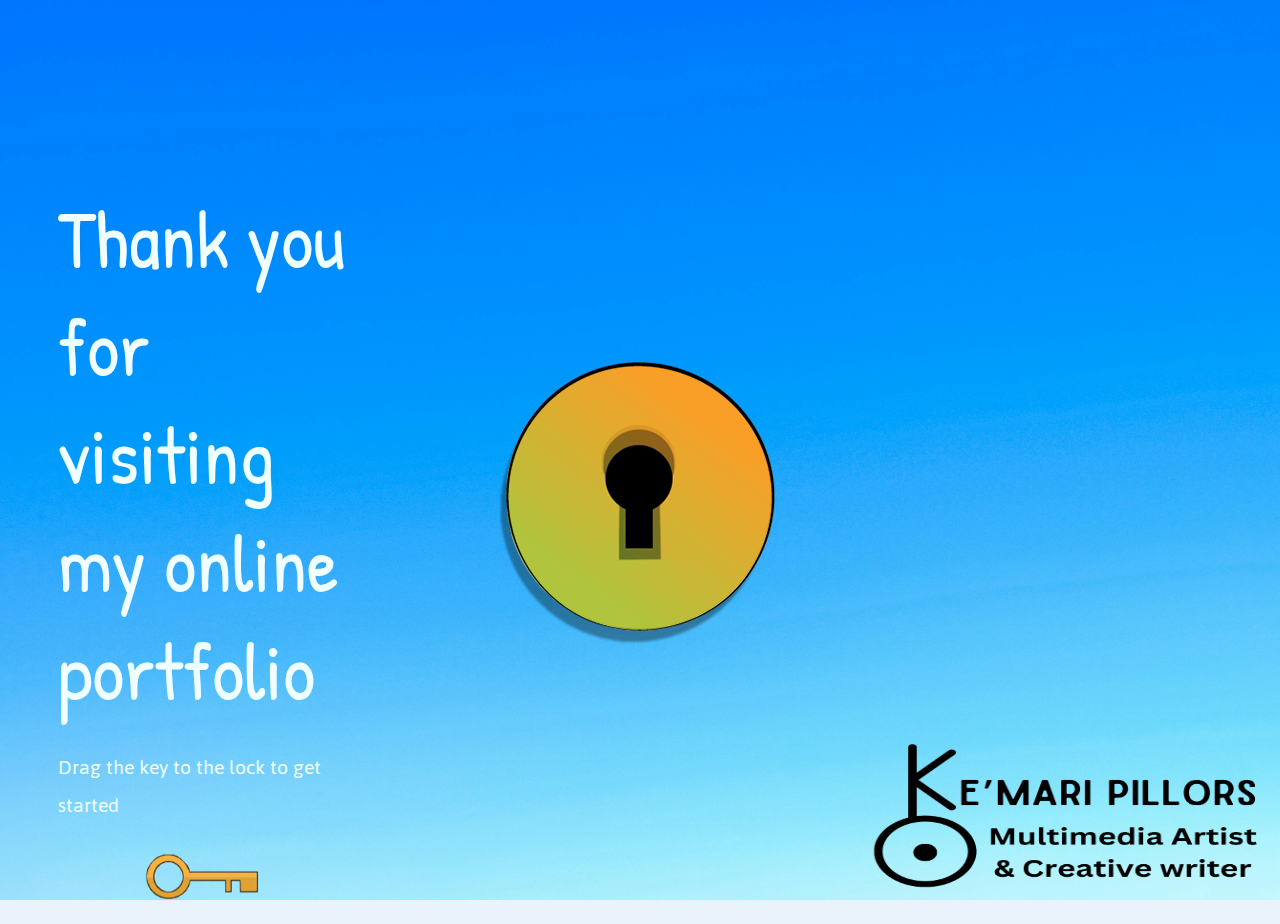
==== commit 748bc43a: "Make key on the intro page draggable. Still more bugs to fix" ====
--- a/index.html
+++ b/index.html
@@ -17,8 +17,8 @@
             <div class="imghold">
                 <h1 class="introheadline patrick-hand-regular">Thank you for visiting my online portfolio</h1>
                 <h3 class="introsubline jaldi-regular">Drag the key to the lock to get started</h3>
-                <p class="temp-msg jaldi-regular">Just click the lock... <br></p>
-                <div><img class= "decoy" src="images/intro/outlined-key.png" alt="a-key"></div>
+                <!--<p class="temp-msg jaldi-regular">Just click the lock... <br></p>-->
+                <div><img class= "decoy" id="decoy" draggable="true" src="images/intro/outlined-key.png" alt="a-key"></div>
             </div>
             <a class="keyhole" href="home.html"><img class="introbgimg" src="images/intro/keyhole-graphic.png" alt="keyhole"></a>
             <div style="min-width: 25%;"></div>
@@ -27,6 +27,7 @@
             <img class="name" src="images/intro/kppics/name-frame.png" alt="KeMari-Pillors-multimedia-artist-and-creative-writer">
             <img class="key" src="images/intro/kppics/key-k.png" alt="Key">
         </div>
+        <script src="js/intro.js"></script>
     </body>
 </html>
 
--- a/css/styles.css
+++ b/css/styles.css
@@ -63,77 +63,22 @@
     --fs-300: 1.15rem;
     --fs-200: 1.025rem;
     --fs-100: 1rem;
+    --bs-navbar-padding-y: 0;
 }
 
 
                                             /******** Responsiveness / Media Queries ********/  
 
 
-@media screen and (max-width: 275px) {
-    .logo {
-        display: none;
-    }
-}
-
-@media screen and (max-width: 580px) {
-    .dropDownMenu {
-        left: 2rem;
-        width: unset;
-    }
-    .aboutPage .portrait {
-        max-width: 250px;
-    }
-    .introbody .decoy {
-        max-width: 30%;
-    }
-    .introbody .introbgimg {
-        max-width: 50%;
-    }
-    .introbody .introheadline {
-        font-size: 9vw;
-    }
-    .introbody .introsubline {
-        font-size: var(--fs-500);
-    }
-    .introbody .temp-msg {
-        font-size: var(--fs-400);
-    }
-    .introbody .namecard {
-        bottom: 1rem;
-    }
-    .artPage .sidetext {
-        font-size: clamp(1.25rem, 1.75rem, var(--fs-500));
-    }
-}
-
-@media screen and (max-width: 678px) {
-    :root {
-        --fs-xl: 3.5rem;
-    }
-
-    .poetryPage .carousel .list .item .content {
-        padding-right: 0;
-
-    }
-    .homePage {
-        padding-block: 15%;
-    }
-    .homePage .container {
-        margin-block: 10%;
-    }
-    .logo a {
-        font-size: 3.5vw;
-    }
-}
 
 @media screen and (max-width: 749px) {
 
     :root {
         --fs-l: 2rem;
         --fs-300: 1rem;
-        
     }
     .pageHeading {
+        text-align: center;
         font-size: 3.5rem;
     }
     .homePage .container {
@@ -177,6 +122,10 @@
     .poetryPage .poem {
         display: block;
     }
+    .carousel .list .item .full-size {
+        max-width: 65%;
+        left: 40%;
+    }
     .poetryPage .poem .column1,
     .poetryPage .poem .column2 {
         width: 100%;
@@ -185,16 +134,17 @@
     .poetryPage.thumbnail {
         transform: translateX(50px);
     }
-    .contactPage .container {
-        width: 80%;
-    }
-}
-
-@media screen and (min-width: 750px) {
-    .contactPage .container {
-        width: 52%;
-    }
-}
+}
+
+@media screen and (max-height: 900px) {
+    :root {
+        --fs-500: 1.25rem;
+    }
+    .artPage .sidetext {
+        bottom: 16%;
+    }
+    
+ }
 
 @media screen and (max-width:992px) {
     .navbar .links{
@@ -245,6 +195,12 @@
     .artPage .swiper {
         width: 80%;
     }
+    .artPage .swiper-slide img {
+        width: 80vw;
+    }
+    .pageHeading, .heading-box {
+        width: 80%;
+    }
 }
 
 @media screen and (min-width: 993px){
@@ -262,7 +218,89 @@
         margin: 3.25em 0 0 0;
     }
     .introbody .namecard {
-        bottom: 1em;
+        bottom: 0;
+    }
+    .artPage .swiper {
+        width: 55%;
+    }
+    .heading-box {
+        width: 54.5%;
+    }
+}
+
+@media screen and (max-width: 1020px) {
+    :root {
+        --fs-xxl: 3rem;
+        --fs-xl: 4.5rem;
+        --fs-l: 2rem;
+    }
+    .introbody {
+        padding: unset;
+    }
+    .introbody .namecard {
+        bottom: -30em;
+    }
+    .poetryPage .carousel .list .item .content {
+        padding-right: 0;
+    }
+    .homePage {
+        padding-block: 15%;
+        padding-inline: 1px;
+    }
+    .homePage .imgcard {
+        margin-block: 1.15rem;
+    }
+    .homePage .container {
+        margin-block: 10%;
+    }
+    .homePage .pagelinks {
+        margin-top: 15%;
+    }
+    .logo a {
+        font-size: clamp(1.5rem, 2rem, 3.015vw);
+    }
+    .contactPage .businessCard {
+        flex-direction: column;
+        font-size: clamp(var(--fs-100), 2.25rem, 3rem);
+    }
+    .contactPage .adColumn {
+        width: unset;
+        border-right: unset;
+        padding-inline: 1rem;
+    }
+    .contactPage .contactColumn {
+        width: unset;
+        align-self: end;
+        margin-top: 2em;
+    }
+    .contactPage .contactMethods {
+        font-size: clamp(var(--fs-100), 2.25rem, 3rem);
+    }
+    .aboutPage .portrait {
+        width: 450px;
+    }
+    .aboutPage .contentBox {
+        max-width: 80.5%;
+    }
+    #mofthumb,#wotthumb,#falthumb{
+        position: static;
+        display: none;
+    }
+    .contactPage .input-bar {
+        width: 60%;
+        min-height: 2rem;
+    }
+    .contactPage .headline {
+        font-size: clamp(var(--fs-200), 2.5rem, 3rem);
+    }
+}
+
+@media screen and (min-width: 1021px) {
+    .aboutPage .contentBox {
+        max-width: 60.5%;
+    }
+    .introbody {
+        padding: 50px;
     }
 }
 
@@ -278,12 +316,11 @@
         text-align: center;
     }
     .aboutPage .actionButtonBox {
-        margin: 5% 0;
+        margin: 10% 0;
         padding-block: unset;
     }
     .artPage .window {
         flex-direction: column;
-        text-align: center;
         margin: -5em auto 0 auto;
     }
     .artPage .pageHeading {
@@ -300,7 +337,8 @@
         right: 3%;
         top: 28.5%;
         margin: 10% auto 15% auto;
-        font-size: clamp(1rem, 1.75rem, var(--fs-500));
+        font-size: clamp(1.625rem, 1.8rem, 2.5rem);
+        text-align: center;
     }
 
 }
@@ -312,8 +350,10 @@
         right: 3%;
         top: 13%;
     }
-}
-
+    .contactPage .container {
+        max-width: 51.5%;
+    }
+}
 
 @media screen and (max-width: 1400px) {
     :root {
@@ -332,7 +372,6 @@
     }
 }
 
-
 @media screen and (max-width: 1449px) {
     .homePage #insp img {
         animation: enterPage 0.5s 5s ease-in 1 forwards;
@@ -342,6 +381,11 @@
     }
     .homePage .addlinks{
         animation: enterPage 1s 6s ease-in 1 forwards;
+    }
+    .introbody .decoy {
+        max-width: 12%;
+        left: 10%;
+        bottom: auto;
     }
 }
 
@@ -364,16 +408,6 @@
     }
  }
 
- @media screen and (max-height: 900px) {
-    :root {
-        --fs-500: 1.25rem;
-    }
-    .artPage .sidetext {
-        bottom: 16%;
-    }
-    
- }
-
                                                 /******** Global Elements ********/  
 
 
@@ -381,13 +415,12 @@
     height: 100%;
 }
 
-
 li {
     list-style: none;
 }
 
  header {
-    min-height: 5%;
+    min-height: 5.5%;
     position: relative;
     padding: 0 2rem;
     backdrop-filter: blur(5px);
@@ -432,7 +465,6 @@
     font-size: var(--fs-400);
     text-decoration: none;
     color: #eee;
-
 }
 
 .navlinks:hover {
@@ -444,7 +476,7 @@
 }
 
 .dropDownMenu {
-    padding-inline: 1.25rem;
+    padding-inline: 30px;
     position: absolute;
     right: 1em;
     top: 60px;
@@ -462,6 +494,7 @@
 
 .dropDownMenu.open {
     height: auto;
+    padding-block: 10px;
 }
 
 .dropDownMenu li {
@@ -491,7 +524,7 @@
     border-right-color: #000000;
     border-bottom-color: #000000;
     border-left-color: #cecdcba6;
-    font-size: var(--fs-300);
+    font-size: 1.25rem;
     color: black;
     font-weight: bold;
     justify-content: center;
@@ -513,10 +546,22 @@
     height: 100%;
 }
 
+main {
+    margin-bottom: 40%;
+}
+
+.poetryPage main {
+    margin-bottom: 5%;
+}
+
+.heading-box {
+    margin: auto;
+}
+
 .pageHeading {
     font-weight: 100;
     font-style: normal;
-    font-size:var(--fs-l);
+    font-size:var(--fs-xl);
     color: white;
     margin: 5rem auto;
 }
@@ -528,8 +573,7 @@
     margin: auto;
     padding: 1.5em;
     color: azure;
-    width: 100%;
-    height: fit-content;
+    min-height: max-content;
 }
 
 .contentBox {
@@ -542,7 +586,7 @@
     background-color: rgb(0,0,30);
     color: #fff;
     width: 100%;
-    min-height: 10vh;
+    min-height: max-content;
     margin-top: auto;
     display: flex;
     align-items: flex-end;
@@ -555,11 +599,12 @@
 
 footer .footer-title {
     margin: 0;
+    font-size: clamp(var(--fs-200), 1.75rem, 2.5rem);
 }
 
 footer .credits a{
     color: #f8f8f8;
-    font-size: .9rem;
+    font-size: clamp(var(--fs-200), 1.75rem, 2.5rem);
 }
 
 
@@ -577,8 +622,8 @@
 
 .socials li img {
     background-color: #fff;
-    height: 30px;
-    width: 30px;
+    width: 55px;
+    height: 55px;
 }
 
 
@@ -586,7 +631,6 @@
 
 
 .homePage {
-    width: 98%;
     text-align: center;
     align-content: center;
     display: grid;
@@ -624,9 +668,10 @@
 }
 
 .homePage .container {
+    padding: 0;
     position: relative;
     justify-content: space-around;
-    width: 92%;
+    width: 100%;
     height: 60vh;
 }
 
@@ -724,7 +769,12 @@
     }
 }
 
+.pagelinks {
+    width: 100%;
+}
+
 .addlinks {
+    padding-left: 10px;
     opacity: 0;
     display: flex;
     justify-content: center;
@@ -765,15 +815,15 @@
  
 .window {
     display: flex;
-    justify-content: center;
+    justify-content: start;
     width: 100%;
-    margin: 1em auto;
+    margin: 3em auto;
 }
  
 .swiper{
-    width: 55%;
     height: -webkit-fill-available;
     margin: 2em auto;
+    text-align: center;
 }
  
 .swiper-slide {
@@ -815,7 +865,7 @@
 }
 
 .aboutPage .contentBox {
-    width: 55.5%;
+    width: max-content;
     margin: 0 auto 10%;
     padding: 0;
 }
@@ -823,6 +873,12 @@
 .aboutPage .container {
     border: 1px solid;
     padding: 1em;
+    width: 90%;
+}
+
+.portrait {
+    min-width: 350px;
+    min-height: 500px;
 }
 
 .infoColumn {
@@ -833,7 +889,7 @@
 .bio {
     margin: 0 auto auto 15%;
     box-shadow: inset 0 300px 150px 0 rgba(0,0,0,0.35);
-    height: 286px;
+    max-height: min-content;
     overflow: auto;
 }
 
@@ -860,7 +916,8 @@
 .bio p {
     color: white;
     margin: 0 0 auto 0;
-    font-size: var(--fs-300);}
+    font-size: clamp(1.25rem, 1.25rem, 2rem);
+}
 
 .actionButtonBox {
     margin: 5% 0 0 9%;
@@ -872,9 +929,7 @@
 .actionButtonBox a {
     text-decoration: none;
 }
-                                                
-                                                
-
+                                                                                                
 
                                                 /******** Contact Page ********/ 
 
@@ -893,8 +948,9 @@
 .contactPage .container {
     border: 1px solid;
     align-items: unset;
-    margin-bottom: 5%;
+    margin-bottom: 20%;
     justify-content: center;
+    min-width: 49.5%;
 }
 
 .contactPage .container h2 {
@@ -905,7 +961,7 @@
 .businessCard {
     width: max-content;
     background-color: rgb(255,255,255,0.15);
-    font-size: var(--fs-100);
+    font-size: clamp(var(--fs-100), 1.25rem, 2rem);
     display: flex;
     padding: 1em;
     justify-content: space-between;
@@ -924,8 +980,9 @@
 }
 
 .adColumn {
-    width: 50%;
+    width: 48%;
     border-right: 1px solid black;
+    padding-right: 1rem;
 }
 
 .headline {
@@ -933,6 +990,7 @@
     padding-left: .625rem;
     font-size: var(--fs-400);
     margin-block: 5% 11%;
+    color: rgb(255, 199, 56);
 }
 
 .services {
@@ -947,10 +1005,8 @@
         width: 85%;
 }
 
-
 .actionbox p {
     margin: 0;
-    font-size: var(--fs-300);
 }
 
 .actionbox h4 {
@@ -968,15 +1024,18 @@
     align-self: center;
     display: flex;
     flex-direction: column;
-    justify-content: space-between;
-    width: min-content;
+    justify-content: end;
+    width: max-content;
+    padding-left: 1rem;
 }
 
 .contactMethods {
     padding-left: 25px;
+    font-size: clamp(var(--fs-200), 1.5rem, 2rem);
 }
 
 .form-box {
+    margin-top: 8%;
     display: flex;
     justify-content: end;
     width: 100%;
@@ -993,7 +1052,12 @@
 }
 
 .contact-inputs {
+    width: 100%;
     margin-top: 1.5em;
+}
+
+.input-bar {
+    width: 80%;
 }
 
 .contact-submitbtn {
@@ -1004,5 +1068,4 @@
     padding: 0;
     text-align: end;
     text-shadow: 0 0 10px rgba(0,0,0,.8);
-    font-size: var(--fs-300);
 }--- a/css/intro.css
+++ b/css/intro.css
@@ -11,9 +11,7 @@
     background-size: cover;
     display: flex;
     align-items: center;
-    background-color: #eaf3fb ;
-    padding-top: 3.75em;
-    padding: 50px;
+    background-color: #eaf3fb;
     height: unset;
     color: azure;
 }
@@ -24,10 +22,7 @@
 }
 
 .introbody .container {
-    display: flex;
-    align-items: center;
-    font-size: var(--fs-400);
-    padding: 1.5em;
+    max-width: 100%;
     justify-content: space-between;
 }
 
@@ -42,14 +37,13 @@
 
 .introheadline {
     margin: .5em 0 0 0;
-    font-size: var(--fs-xl);
+    font-size: var(--fs-xxl);
     font-weight: 100;
 }
 
 .introsubline {
     font-size: 1.4rem;
     font-weight: 100;
-    text-decoration: line-through;
 }
 
 .temp-msg {
@@ -58,9 +52,11 @@
 
 .decoy {
     margin: auto;
-    position: relative;
-    right: 10px;
-    max-width: 50%;
+    position: fixed;
+    left: 4%;
+    min-width: 7%;
+    bottom: 18%;
+    max-width: 8%;
 }
 
 .mainhead {
@@ -79,7 +75,7 @@
 }
 
 .namecard {
-    bottom: -18.625em;
+    bottom: -14.625em;
 }
 
 .name {
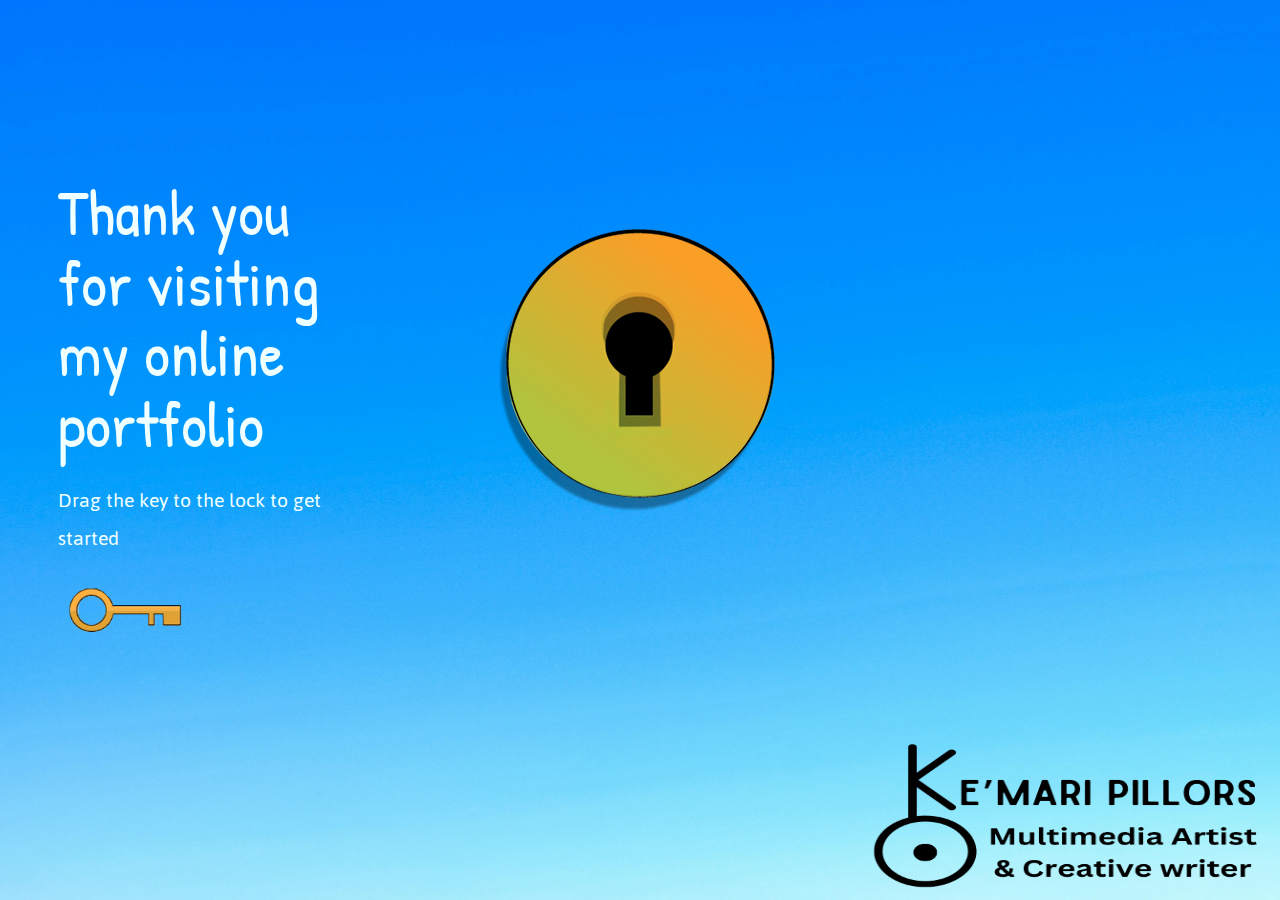
==== commit 701a4705: "Improve general usability and responsiveness" ====
--- a/index.html
+++ b/index.html
@@ -16,7 +16,8 @@
         <div class="container">
             <div class="imghold">
                 <h1 class="introheadline patrick-hand-regular">Thank you for visiting my online portfolio</h1>
-                <h3 class="introsubline jaldi-regular">Drag the key to the lock to get started</h3>
+                <h3 class="introsubline dsktop jaldi-regular">Drag the key to the lock to get started</h3>
+                <h3 class="introsubline mobil jaldi-regular">Press the lock to get started</h3>
                 <!--<p class="temp-msg jaldi-regular">Just click the lock... <br></p>-->
                 <div><img class= "decoy" id="decoy" draggable="true" src="images/intro/outlined-key.png" alt="a-key"></div>
             </div>
--- a/css/styles.css
+++ b/css/styles.css
@@ -102,6 +102,12 @@
         margin-block: -45px;
         left: -2em;
     }
+    .pagetitle {
+        margin-top: 10%;
+    }
+    .homePage .pagelinks {
+        margin-bottom: 5%;
+    }
     .contentBox {
         margin: 7em auto;
         text-align: center;
@@ -147,6 +153,12 @@
  }
 
 @media screen and (max-width:992px) {
+    .introbody .dsktop {
+        display: none;
+    }
+    .introbody {
+        padding: unset;
+    }
     .navbar .links{
         display: none;
     }
@@ -176,12 +188,12 @@
         margin: 25% auto;
     }
     .introbody .decoy {
+        display: none;
         max-width: 28%;
     }
     .introbody .namecard {
         width: 17.75em;
         height: 7.5em;
-        position: absolute;
         right: 0;
 
     }
@@ -204,7 +216,9 @@
 }
 
 @media screen and (min-width: 993px){
-
+    .introbody .mobil {
+        display: none;
+    }
     .navbar .links {
         display: flex;
     }
@@ -213,9 +227,6 @@
     }
     .dropDownMenu {
         display: none;
-    }
-    .introbody .container {
-        margin: 3.25em 0 0 0;
     }
     .introbody .namecard {
         bottom: 0;
@@ -234,11 +245,11 @@
         --fs-xl: 4.5rem;
         --fs-l: 2rem;
     }
-    .introbody {
-        padding: unset;
-    }
     .introbody .namecard {
         bottom: -30em;
+    }
+    .introbody .introheadline {
+        font-size: var(--fs-xxl);
     }
     .poetryPage .carousel .list .item .content {
         padding-right: 0;
@@ -293,6 +304,12 @@
     .contactPage .headline {
         font-size: clamp(var(--fs-200), 2.5rem, 3rem);
     }
+    footer .credits a {
+        font-size: clamp(var(--fs-200), 1.75rem, 2.5rem);
+    }
+    footer .footer-title {
+        font-size: clamp(var(--fs-200), 1.75rem, 2.5rem);
+    }
 }
 
 @media screen and (min-width: 1021px) {
@@ -302,11 +319,27 @@
     .introbody {
         padding: 50px;
     }
+    .introbody .introheadline {
+        font-size: var(--fs-xl);
+    }
+    .introbody .container {
+        margin: 3.25em 0 0 0;
+    }
+    footer .footer-title {
+        font-size: 1em;
+    }
+    footer .dsktop {
+        font-size: 1em;
+    }
 }
 
 @media screen and (max-width: 1140px) {
     .logo {
         font-size: var(--fs-300);
+    }
+    .socials li img {
+        width: 55px;
+        height: 55px;
     }
     .aboutPage .container {
         flex-direction: column;
@@ -353,6 +386,10 @@
     .contactPage .container {
         max-width: 51.5%;
     }
+    .socials li img {
+        width: 45px;
+        height: 45px;
+    }
 }
 
 @media screen and (max-width: 1400px) {
@@ -370,6 +407,9 @@
     .artPage .pageHeading {
         top: 6%;
     }
+    .introbody .introheadline {
+        font-size: var(--fs-xxl);
+    }
 }
 
 @media screen and (max-width: 1449px) {
@@ -384,7 +424,6 @@
     }
     .introbody .decoy {
         max-width: 12%;
-        left: 10%;
         bottom: auto;
     }
 }
@@ -546,12 +585,8 @@
     height: 100%;
 }
 
-main {
-    margin-bottom: 40%;
-}
-
 .poetryPage main {
-    margin-bottom: 5%;
+    margin-bottom: 0;
 }
 
 .heading-box {
@@ -585,12 +620,12 @@
 footer {
     background-color: rgb(0,0,30);
     color: #fff;
-    width: 100%;
     min-height: max-content;
     margin-top: auto;
     display: flex;
     align-items: flex-end;
     justify-content: space-between;
+    padding: 5px;
 }
 
 footer .resources {
@@ -599,12 +634,10 @@
 
 footer .footer-title {
     margin: 0;
-    font-size: clamp(var(--fs-200), 1.75rem, 2.5rem);
 }
 
 footer .credits a{
     color: #f8f8f8;
-    font-size: clamp(var(--fs-200), 1.75rem, 2.5rem);
 }
 
 
@@ -622,8 +655,6 @@
 
 .socials li img {
     background-color: #fff;
-    width: 55px;
-    height: 55px;
 }
 
 
--- a/css/intro.css
+++ b/css/intro.css
@@ -39,6 +39,7 @@
     margin: .5em 0 0 0;
     font-size: var(--fs-xxl);
     font-weight: 100;
+    line-height: 1.1em;
 }
 
 .introsubline {
@@ -55,7 +56,7 @@
     position: fixed;
     left: 4%;
     min-width: 7%;
-    bottom: 18%;
+    bottom: 25%;
     max-width: 8%;
 }
 
